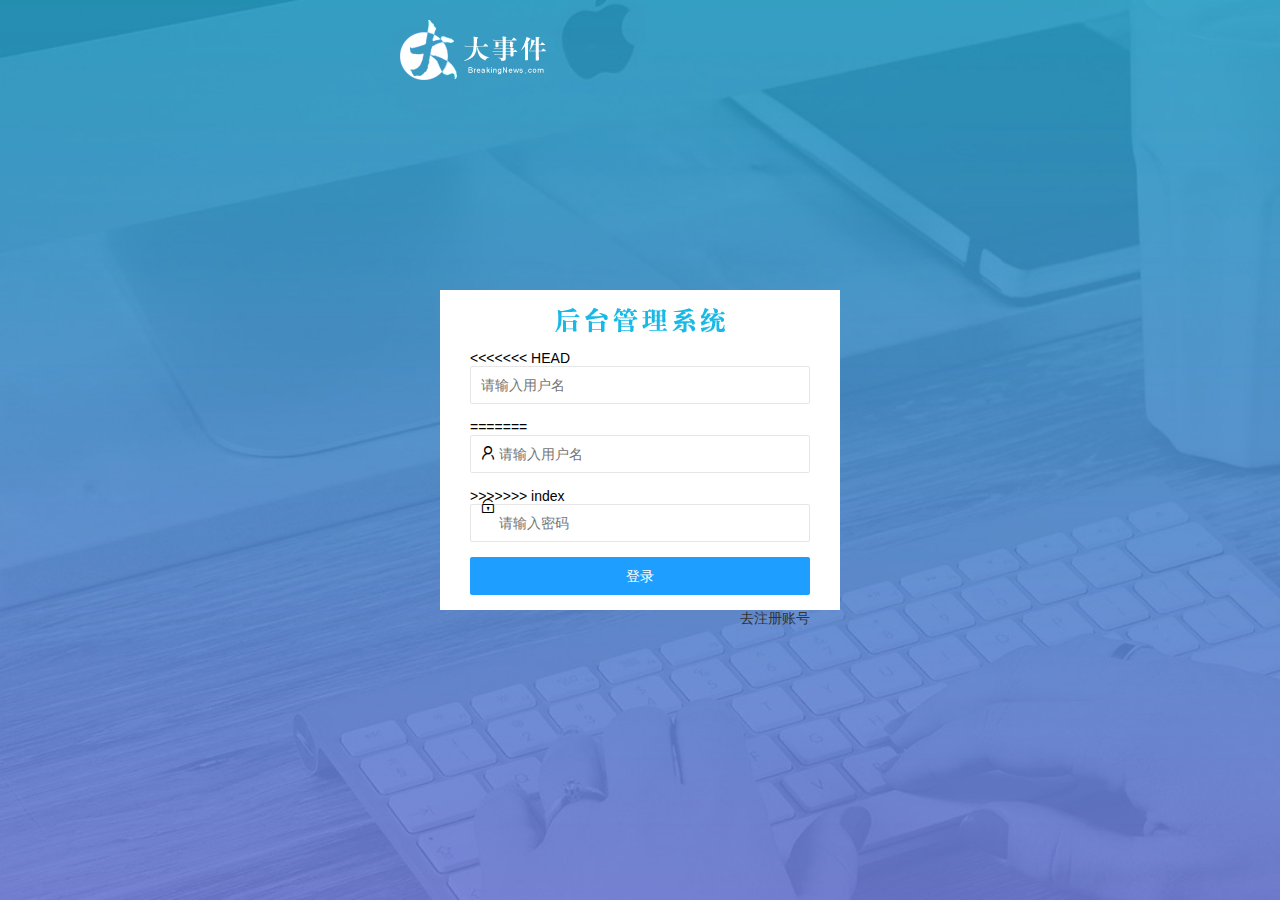
==== index.html @ 576f6af5 "完成代码合并" ====
<!DOCTYPE html>
<html>

<head>
  <meta charset="utf-8">
  <meta name="viewport" content="width=device-width, initial-scale=1, maximum-scale=1">
  <title>layout 后台大布局 - Layui</title>
  <link rel="stylesheet" href="/assets/lib/layui/css/layui.css">
  <link rel="stylesheet" href="/assets/css/index.css">
  <link rel="stylesheet" href="/assets/lib/nprogress/nprogress.css">

  <script src="/assets/lib/jquery.js"></script>
  <script src="/assets/lib/nprogress/nprogress.js"></script>
  <script src="/assets/js/commen.js"></script>
  <script src="/assets/js/index.js"></script>
</head>

<body class="layui-layout-body">
  <div class="layui-layout layui-layout-admin">
    <div class="layui-header">
      <div class="layui-logo"><img src="/assets/images/logo.png" alt="大事件"></div>
      <!-- 头部区域（可配合layui已有的水平导航） -->
      <ul class="layui-nav layui-layout-right">
        <li class="layui-nav-item">
          <a href="javascript:;">
            <span class="img-text">L</span>
            <img src="/assets/images/1.jpg" class="layui-nav-img">
            个人中心
          </a>
          <dl class="layui-nav-child">
            <dd><a href="">基本资料</a></dd>
            <dd><a href="">更换头像</a></dd>
            <dd><a href="">密码重置</a></dd>
          </dl>
        </li>
        <li class="layui-nav-item"><a href="javascript:;" id="exit"><i
              class="layui-icon layui-icon-logout icon-margin"></i>退出</a></li>
      </ul>
    </div>

    <div class="layui-side layui-bg-black">
      <div class="layui-side-scroll">
        <!-- 左侧导航区域（可配合layui已有的垂直导航） -->
        <<<<<<< HEAD <ul class="layui-nav layui-nav-tree" lay-filter="test">
          <li class="layui-nav-item layui-nav-itemed">
            <a class="" href="javascript:;">所有商品</a>
            <dl class="layui-nav-child">
              <dd><a href="javascript:;">列表一</a></dd>
              <dd><a href="javascript:;">列表二</a></dd>
              <dd><a href="javascript:;">列表三</a></dd>
              <dd><a href="">超链接</a></dd>
            </dl>
          </li>
          <li class="layui-nav-item">
            <a href="javascript:;">解决方案</a>
            <dl class="layui-nav-child">
              <dd><a href="javascript:;">列表一</a></dd>
              <dd><a href="javascript:;">列表二</a></dd>
              <dd><a href="">超链接</a></dd>
            </dl>
          </li>
          <li class="layui-nav-item"><a href="">云市场</a></li>
          <li class="layui-nav-item"><a href="">发布商品</a></li>
          =======
          <ul class="layui-nav layui-nav-tree" lay-filter="test" lay-shrink='all'>
            <li class="layui-nav-item layui-this"><a href="javascript:;"><i
                  class="layui-icon layui-icon-home  icon-margin"></i>首页</a></li>
            <li class="layui-nav-item">
              <a class="" href="javascript:;"><i class="layui-icon layui-icon-list icon-margin"></i>文章管理</a>
              <dl class="layui-nav-child">
                <dd><a href="javascript:;">文章类别</a></dd>
                <dd><a href="javascript:;">文章列表</a></dd>
                <dd><a href="javascript:;">发表文章</a></dd>
              </dl>
            </li>
            <li class="layui-nav-item">
              <a href="javascript:;"><i class="layui-icon layui-icon-username icon-margin"></i>个人中心</a>
              <dl class="layui-nav-child">
                <dd><a href="javascript:;">基本资料</a></dd>
                <dd><a href="javascript:;">更换头像</a></dd>
                <dd><a href="javascript:;">重置密码</a></dd>
              </dl>
            </li>
            >>>>>>> index
          </ul>
      </div>
    </div>

    <div class="layui-body">
      <!-- 内容主体区域 -->
      <<<<<<< HEAD <div style="padding: 15px;">内容主体区域
    </div>
    =======
    <iframe src="/home/dashboard.html" name="fm"></iframe>
    >>>>>>> index
  </div>

  <div class="layui-footer">
    <!-- 底部固定区域 -->
    <<<<<<< HEAD © layui.com - 底部固定区域 </div> </div>=======© www.itheima.com - 黑马程序员 </div> </div> <script
      src="/assets/lib/layui/layui.all.js">
      </script>
      <script>
        //JavaScript代码区域
        layui.use('element', function () {
          var element = layui.element;

        });
      </script>
      >>>>>>> index
</body>

</html>
---- assets/lib/layui/css/layui.css ----
/** layui-v2.5.6 MIT License By https://www.layui.com */
 .layui-inline,img{display:inline-block;vertical-align:middle}h1,h2,h3,h4,h5,h6{font-weight:400}.layui-edge,.layui-header,.layui-inline,.layui-main{position:relative}.layui-body,.layui-edge,.layui-elip{overflow:hidden}.layui-btn,.layui-edge,.layui-inline,img{vertical-align:middle}.layui-btn,.layui-disabled,.layui-icon,.layui-unselect{-moz-user-select:none;-webkit-user-select:none;-ms-user-select:none}.layui-elip,.layui-form-checkbox span,.layui-form-pane .layui-form-label{text-overflow:ellipsis;white-space:nowrap}.layui-breadcrumb,.layui-tree-btnGroup{visibility:hidden}blockquote,body,button,dd,div,dl,dt,form,h1,h2,h3,h4,h5,h6,input,li,ol,p,pre,td,textarea,th,ul{margin:0;padding:0;-webkit-tap-highlight-color:rgba(0,0,0,0)}a:active,a:hover{outline:0}img{border:none}li{list-style:none}table{border-collapse:collapse;border-spacing:0}h4,h5,h6{font-size:100%}button,input,optgroup,option,select,textarea{font-family:inherit;font-size:inherit;font-style:inherit;font-weight:inherit;outline:0}pre{white-space:pre-wrap;white-space:-moz-pre-wrap;white-space:-pre-wrap;white-space:-o-pre-wrap;word-wrap:break-word}body{line-height:24px;font:14px Helvetica Neue,Helvetica,PingFang SC,Tahoma,Arial,sans-serif}hr{height:1px;margin:10px 0;border:0;clear:both}a{color:#333;text-decoration:none}a:hover{color:#777}a cite{font-style:normal;*cursor:pointer}.layui-border-box,.layui-border-box *{box-sizing:border-box}.layui-box,.layui-box *{box-sizing:content-box}.layui-clear{clear:both;*zoom:1}.layui-clear:after{content:'\20';clear:both;*zoom:1;display:block;height:0}.layui-inline{*display:inline;*zoom:1}.layui-edge{display:inline-block;width:0;height:0;border-width:6px;border-style:dashed;border-color:transparent}.layui-edge-top{top:-4px;border-bottom-color:#999;border-bottom-style:solid}.layui-edge-right{border-left-color:#999;border-left-style:solid}.layui-edge-bottom{top:2px;border-top-color:#999;border-top-style:solid}.layui-edge-left{border-right-color:#999;border-right-style:solid}.layui-disabled,.layui-disabled:hover{color:#d2d2d2!important;cursor:not-allowed!important}.layui-circle{border-radius:100%}.layui-show{display:block!important}.layui-hide{display:none!important}@font-face{font-family:layui-icon;src:url(../font/iconfont.eot?v=256);src:url(../font/iconfont.eot?v=256#iefix) format('embedded-opentype'),url(../font/iconfont.woff2?v=256) format('woff2'),url(../font/iconfont.woff?v=256) format('woff'),url(../font/iconfont.ttf?v=256) format('truetype'),url(../font/iconfont.svg?v=256#layui-icon) format('svg')}.layui-icon{font-family:layui-icon!important;font-size:16px;font-style:normal;-webkit-font-smoothing:antialiased;-moz-osx-font-smoothing:grayscale}.layui-icon-reply-fill:before{content:"\e611"}.layui-icon-set-fill:before{content:"\e614"}.layui-icon-menu-fill:before{content:"\e60f"}.layui-icon-search:before{content:"\e615"}.layui-icon-share:before{content:"\e641"}.layui-icon-set-sm:before{content:"\e620"}.layui-icon-engine:before{content:"\e628"}.layui-icon-close:before{content:"\1006"}.layui-icon-close-fill:before{content:"\1007"}.layui-icon-chart-screen:before{content:"\e629"}.layui-icon-star:before{content:"\e600"}.layui-icon-circle-dot:before{content:"\e617"}.layui-icon-chat:before{content:"\e606"}.layui-icon-release:before{content:"\e609"}.layui-icon-list:before{content:"\e60a"}.layui-icon-chart:before{content:"\e62c"}.layui-icon-ok-circle:before{content:"\1005"}.layui-icon-layim-theme:before{content:"\e61b"}.layui-icon-table:before{content:"\e62d"}.layui-icon-right:before{content:"\e602"}.layui-icon-left:before{content:"\e603"}.layui-icon-cart-simple:before{content:"\e698"}.layui-icon-face-cry:before{content:"\e69c"}.layui-icon-face-smile:before{content:"\e6af"}.layui-icon-survey:before{content:"\e6b2"}.layui-icon-tree:before{content:"\e62e"}.layui-icon-ie:before{content:"\e7bb"}.layui-icon-upload-circle:before{content:"\e62f"}.layui-icon-add-circle:before{content:"\e61f"}.layui-icon-download-circle:before{content:"\e601"}.layui-icon-templeate-1:before{content:"\e630"}.layui-icon-util:before{content:"\e631"}.layui-icon-face-surprised:before{content:"\e664"}.layui-icon-edit:before{content:"\e642"}.layui-icon-speaker:before{content:"\e645"}.layui-icon-down:before{content:"\e61a"}.layui-icon-file:before{content:"\e621"}.layui-icon-layouts:before{content:"\e632"}.layui-icon-rate-half:before{content:"\e6c9"}.layui-icon-add-circle-fine:before{content:"\e608"}.layui-icon-prev-circle:before{content:"\e633"}.layui-icon-read:before{content:"\e705"}.layui-icon-404:before{content:"\e61c"}.layui-icon-carousel:before{content:"\e634"}.layui-icon-help:before{content:"\e607"}.layui-icon-code-circle:before{content:"\e635"}.layui-icon-windows:before{content:"\e67f"}.layui-icon-water:before{content:"\e636"}.layui-icon-username:before{content:"\e66f"}.layui-icon-find-fill:before{content:"\e670"}.layui-icon-about:before{content:"\e60b"}.layui-icon-location:before{content:"\e715"}.layui-icon-up:before{content:"\e619"}.layui-icon-pause:before{content:"\e651"}.layui-icon-date:before{content:"\e637"}.layui-icon-layim-uploadfile:before{content:"\e61d"}.layui-icon-delete:before{content:"\e640"}.layui-icon-play:before{content:"\e652"}.layui-icon-top:before{content:"\e604"}.layui-icon-firefox:before{content:"\e686"}.layui-icon-friends:before{content:"\e612"}.layui-icon-refresh-3:before{content:"\e9aa"}.layui-icon-ok:before{content:"\e605"}.layui-icon-layer:before{content:"\e638"}.layui-icon-face-smile-fine:before{content:"\e60c"}.layui-icon-dollar:before{content:"\e659"}.layui-icon-group:before{content:"\e613"}.layui-icon-layim-download:before{content:"\e61e"}.layui-icon-picture-fine:before{content:"\e60d"}.layui-icon-link:before{content:"\e64c"}.layui-icon-diamond:before{content:"\e735"}.layui-icon-log:before{content:"\e60e"}.layui-icon-key:before{content:"\e683"}.layui-icon-rate-solid:before{content:"\e67a"}.layui-icon-fonts-del:before{content:"\e64f"}.layui-icon-unlink:before{content:"\e64d"}.layui-icon-fonts-clear:before{content:"\e639"}.layui-icon-triangle-r:before{content:"\e623"}.layui-icon-circle:before{content:"\e63f"}.layui-icon-radio:before{content:"\e643"}.layui-icon-align-center:before{content:"\e647"}.layui-icon-align-right:before{content:"\e648"}.layui-icon-align-left:before{content:"\e649"}.layui-icon-loading-1:before{content:"\e63e"}.layui-icon-return:before{content:"\e65c"}.layui-icon-fonts-strong:before{content:"\e62b"}.layui-icon-upload:before{content:"\e67c"}.layui-icon-dialogue:before{content:"\e63a"}.layui-icon-video:before{content:"\e6ed"}.layui-icon-headset:before{content:"\e6fc"}.layui-icon-cellphone-fine:before{content:"\e63b"}.layui-icon-add-1:before{content:"\e654"}.layui-icon-face-smile-b:before{content:"\e650"}.layui-icon-fonts-html:before{content:"\e64b"}.layui-icon-screen-full:before{content:"\e622"}.layui-icon-form:before{content:"\e63c"}.layui-icon-cart:before{content:"\e657"}.layui-icon-camera-fill:before{content:"\e65d"}.layui-icon-tabs:before{content:"\e62a"}.layui-icon-heart-fill:before{content:"\e68f"}.layui-icon-fonts-code:before{content:"\e64e"}.layui-icon-ios:before{content:"\e680"}.layui-icon-at:before{content:"\e687"}.layui-icon-fire:before{content:"\e756"}.layui-icon-set:before{content:"\e716"}.layui-icon-fonts-u:before{content:"\e646"}.layui-icon-triangle-d:before{content:"\e625"}.layui-icon-tips:before{content:"\e702"}.layui-icon-picture:before{content:"\e64a"}.layui-icon-more-vertical:before{content:"\e671"}.layui-icon-bluetooth:before{content:"\e689"}.layui-icon-flag:before{content:"\e66c"}.layui-icon-loading:before{content:"\e63d"}.layui-icon-fonts-i:before{content:"\e644"}.layui-icon-refresh-1:before{content:"\e666"}.layui-icon-rmb:before{content:"\e65e"}.layui-icon-addition:before{content:"\e624"}.layui-icon-home:before{content:"\e68e"}.layui-icon-time:before{content:"\e68d"}.layui-icon-user:before{content:"\e770"}.layui-icon-notice:before{content:"\e667"}.layui-icon-chrome:before{content:"\e68a"}.layui-icon-edge:before{content:"\e68b"}.layui-icon-login-weibo:before{content:"\e675"}.layui-icon-voice:before{content:"\e688"}.layui-icon-upload-drag:before{content:"\e681"}.layui-icon-login-qq:before{content:"\e676"}.layui-icon-snowflake:before{content:"\e6b1"}.layui-icon-heart:before{content:"\e68c"}.layui-icon-logout:before{content:"\e682"}.layui-icon-file-b:before{content:"\e655"}.layui-icon-template:before{content:"\e663"}.layui-icon-transfer:before{content:"\e691"}.layui-icon-auz:before{content:"\e672"}.layui-icon-console:before{content:"\e665"}.layui-icon-app:before{content:"\e653"}.layui-icon-prev:before{content:"\e65a"}.layui-icon-website:before{content:"\e7ae"}.layui-icon-next:before{content:"\e65b"}.layui-icon-component:before{content:"\e857"}.layui-icon-android:before{content:"\e684"}.layui-icon-more:before{content:"\e65f"}.layui-icon-login-wechat:before{content:"\e677"}.layui-icon-shrink-right:before{content:"\e668"}.layui-icon-spread-left:before{content:"\e66b"}.layui-icon-camera:before{content:"\e660"}.layui-icon-note:before{content:"\e66e"}.layui-icon-refresh:before{content:"\e669"}.layui-icon-female:before{content:"\e661"}.layui-icon-male:before{content:"\e662"}.layui-icon-screen-restore:before{content:"\e758"}.layui-icon-password:before{content:"\e673"}.layui-icon-senior:before{content:"\e674"}.layui-icon-theme:before{content:"\e66a"}.layui-icon-tread:before{content:"\e6c5"}.layui-icon-praise:before{content:"\e6c6"}.layui-icon-star-fill:before{content:"\e658"}.layui-icon-rate:before{content:"\e67b"}.layui-icon-template-1:before{content:"\e656"}.layui-icon-vercode:before{content:"\e679"}.layui-icon-service:before{content:"\e626"}.layui-icon-cellphone:before{content:"\e678"}.layui-icon-print:before{content:"\e66d"}.layui-icon-cols:before{content:"\e610"}.layui-icon-wifi:before{content:"\e7e0"}.layui-icon-export:before{content:"\e67d"}.layui-icon-rss:before{content:"\e808"}.layui-icon-slider:before{content:"\e714"}.layui-icon-email:before{content:"\e618"}.layui-icon-subtraction:before{content:"\e67e"}.layui-icon-mike:before{content:"\e6dc"}.layui-icon-light:before{content:"\e748"}.layui-icon-gift:before{content:"\e627"}.layui-icon-mute:before{content:"\e685"}.layui-icon-reduce-circle:before{content:"\e616"}.layui-icon-music:before{content:"\e690"}.layui-main{width:1140px;margin:0 auto}.layui-header{z-index:1000;height:60px}.layui-header a:hover{transition:all .5s;-webkit-transition:all .5s}.layui-side{position:fixed;left:0;top:0;bottom:0;z-index:999;width:200px;overflow-x:hidden}.layui-side-scroll{position:relative;width:220px;height:100%;overflow-x:hidden}.layui-body{position:absolute;left:200px;right:0;top:0;bottom:0;z-index:998;width:auto;overflow-y:auto;box-sizing:border-box}.layui-layout-body{overflow:hidden}.layui-layout-admin .layui-header{background-color:#23262E}.layui-layout-admin .layui-side{top:60px;width:200px;overflow-x:hidden}.layui-layout-admin .layui-body{position:fixed;top:60px;bottom:44px}.layui-layout-admin .layui-main{width:auto;margin:0 15px}.layui-layout-admin .layui-footer{position:fixed;left:200px;right:0;bottom:0;height:44px;line-height:44px;padding:0 15px;background-color:#eee}.layui-layout-admin .layui-logo{position:absolute;left:0;top:0;width:200px;height:100%;line-height:60px;text-align:center;color:#009688;font-size:16px}.layui-layout-admin .layui-header .layui-nav{background:0 0}.layui-layout-left{position:absolute!important;left:200px;top:0}.layui-layout-right{position:absolute!important;right:0;top:0}.layui-container{position:relative;margin:0 auto;padding:0 15px;box-sizing:border-box}.layui-fluid{position:relative;margin:0 auto;padding:0 15px}.layui-row:after,.layui-row:before{content:'';display:block;clear:both}.layui-col-lg1,.layui-col-lg10,.layui-col-lg11,.layui-col-lg12,.layui-col-lg2,.layui-col-lg3,.layui-col-lg4,.layui-col-lg5,.layui-col-lg6,.layui-col-lg7,.layui-col-lg8,.layui-col-lg9,.layui-col-md1,.layui-col-md10,.layui-col-md11,.layui-col-md12,.layui-col-md2,.layui-col-md3,.layui-col-md4,.layui-col-md5,.layui-col-md6,.layui-col-md7,.layui-col-md8,.layui-col-md9,.layui-col-sm1,.layui-col-sm10,.layui-col-sm11,.layui-col-sm12,.layui-col-sm2,.layui-col-sm3,.layui-col-sm4,.layui-col-sm5,.layui-col-sm6,.layui-col-sm7,.layui-col-sm8,.layui-col-sm9,.layui-col-xs1,.layui-col-xs10,.layui-col-xs11,.layui-col-xs12,.layui-col-xs2,.layui-col-xs3,.layui-col-xs4,.layui-col-xs5,.layui-col-xs6,.layui-col-xs7,.layui-col-xs8,.layui-col-xs9{position:relative;display:block;box-sizing:border-box}.layui-col-xs1,.layui-col-xs10,.layui-col-xs11,.layui-col-xs12,.layui-col-xs2,.layui-col-xs3,.layui-col-xs4,.layui-col-xs5,.layui-col-xs6,.layui-col-xs7,.layui-col-xs8,.layui-col-xs9{float:left}.layui-col-xs1{width:8.33333333%}.layui-col-xs2{width:16.66666667%}.layui-col-xs3{width:25%}.layui-col-xs4{width:33.33333333%}.layui-col-xs5{width:41.66666667%}.layui-col-xs6{width:50%}.layui-col-xs7{width:58.33333333%}.layui-col-xs8{width:66.66666667%}.layui-col-xs9{width:75%}.layui-col-xs10{width:83.33333333%}.layui-col-xs11{width:91.66666667%}.layui-col-xs12{width:100%}.layui-col-xs-offset1{margin-left:8.33333333%}.layui-col-xs-offset2{margin-left:16.66666667%}.layui-col-xs-offset3{margin-left:25%}.layui-col-xs-offset4{margin-left:33.33333333%}.layui-col-xs-offset5{margin-left:41.66666667%}.layui-col-xs-offset6{margin-left:50%}.layui-col-xs-offset7{margin-left:58.33333333%}.layui-col-xs-offset8{margin-left:66.66666667%}.layui-col-xs-offset9{margin-left:75%}.layui-col-xs-offset10{margin-left:83.33333333%}.layui-col-xs-offset11{margin-left:91.66666667%}.layui-col-xs-offset12{margin-left:100%}@media screen and (max-width:768px){.layui-hide-xs{display:none!important}.layui-show-xs-block{display:block!important}.layui-show-xs-inline{display:inline!important}.layui-show-xs-inline-block{display:inline-block!important}}@media screen and (min-width:768px){.layui-container{width:750px}.layui-hide-sm{display:none!important}.layui-show-sm-block{display:block!important}.layui-show-sm-inline{display:inline!important}.layui-show-sm-inline-block{display:inline-block!important}.layui-col-sm1,.layui-col-sm10,.layui-col-sm11,.layui-col-sm12,.layui-col-sm2,.layui-col-sm3,.layui-col-sm4,.layui-col-sm5,.layui-col-sm6,.layui-col-sm7,.layui-col-sm8,.layui-col-sm9{float:left}.layui-col-sm1{width:8.33333333%}.layui-col-sm2{width:16.66666667%}.layui-col-sm3{width:25%}.layui-col-sm4{width:33.33333333%}.layui-col-sm5{width:41.66666667%}.layui-col-sm6{width:50%}.layui-col-sm7{width:58.33333333%}.layui-col-sm8{width:66.66666667%}.layui-col-sm9{width:75%}.layui-col-sm10{width:83.33333333%}.layui-col-sm11{width:91.66666667%}.layui-col-sm12{width:100%}.layui-col-sm-offset1{margin-left:8.33333333%}.layui-col-sm-offset2{margin-left:16.66666667%}.layui-col-sm-offset3{margin-left:25%}.layui-col-sm-offset4{margin-left:33.33333333%}.layui-col-sm-offset5{margin-left:41.66666667%}.layui-col-sm-offset6{margin-left:50%}.layui-col-sm-offset7{margin-left:58.33333333%}.layui-col-sm-offset8{margin-left:66.66666667%}.layui-col-sm-offset9{margin-left:75%}.layui-col-sm-offset10{margin-left:83.33333333%}.layui-col-sm-offset11{margin-left:91.66666667%}.layui-col-sm-offset12{margin-left:100%}}@media screen and (min-width:992px){.layui-container{width:970px}.layui-hide-md{display:none!important}.layui-show-md-block{display:block!important}.layui-show-md-inline{display:inline!important}.layui-show-md-inline-block{display:inline-block!important}.layui-col-md1,.layui-col-md10,.layui-col-md11,.layui-col-md12,.layui-col-md2,.layui-col-md3,.layui-col-md4,.layui-col-md5,.layui-col-md6,.layui-col-md7,.layui-col-md8,.layui-col-md9{float:left}.layui-col-md1{width:8.33333333%}.layui-col-md2{width:16.66666667%}.layui-col-md3{width:25%}.layui-col-md4{width:33.33333333%}.layui-col-md5{width:41.66666667%}.layui-col-md6{width:50%}.layui-col-md7{width:58.33333333%}.layui-col-md8{width:66.66666667%}.layui-col-md9{width:75%}.layui-col-md10{width:83.33333333%}.layui-col-md11{width:91.66666667%}.layui-col-md12{width:100%}.layui-col-md-offset1{margin-left:8.33333333%}.layui-col-md-offset2{margin-left:16.66666667%}.layui-col-md-offset3{margin-left:25%}.layui-col-md-offset4{margin-left:33.33333333%}.layui-col-md-offset5{margin-left:41.66666667%}.layui-col-md-offset6{margin-left:50%}.layui-col-md-offset7{margin-left:58.33333333%}.layui-col-md-offset8{margin-left:66.66666667%}.layui-col-md-offset9{margin-left:75%}.layui-col-md-offset10{margin-left:83.33333333%}.layui-col-md-offset11{margin-left:91.66666667%}.layui-col-md-offset12{margin-left:100%}}@media screen and (min-width:1200px){.layui-container{width:1170px}.layui-hide-lg{display:none!important}.layui-show-lg-block{display:block!important}.layui-show-lg-inline{display:inline!important}.layui-show-lg-inline-block{display:inline-block!important}.layui-col-lg1,.layui-col-lg10,.layui-col-lg11,.layui-col-lg12,.layui-col-lg2,.layui-col-lg3,.layui-col-lg4,.layui-col-lg5,.layui-col-lg6,.layui-col-lg7,.layui-col-lg8,.layui-col-lg9{float:left}.layui-col-lg1{width:8.33333333%}.layui-col-lg2{width:16.66666667%}.layui-col-lg3{width:25%}.layui-col-lg4{width:33.33333333%}.layui-col-lg5{width:41.66666667%}.layui-col-lg6{width:50%}.layui-col-lg7{width:58.33333333%}.layui-col-lg8{width:66.66666667%}.layui-col-lg9{width:75%}.layui-col-lg10{width:83.33333333%}.layui-col-lg11{width:91.66666667%}.layui-col-lg12{width:100%}.layui-col-lg-offset1{margin-left:8.33333333%}.layui-col-lg-offset2{margin-left:16.66666667%}.layui-col-lg-offset3{margin-left:25%}.layui-col-lg-offset4{margin-left:33.33333333%}.layui-col-lg-offset5{margin-left:41.66666667%}.layui-col-lg-offset6{margin-left:50%}.layui-col-lg-offset7{margin-left:58.33333333%}.layui-col-lg-offset8{margin-left:66.66666667%}.layui-col-lg-offset9{margin-left:75%}.layui-col-lg-offset10{margin-left:83.33333333%}.layui-col-lg-offset11{margin-left:91.66666667%}.layui-col-lg-offset12{margin-left:100%}}.layui-col-space1{margin:-.5px}.layui-col-space1>*{padding:.5px}.layui-col-space2{margin:-1px}.layui-col-space2>*{padding:1px}.layui-col-space4{margin:-2px}.layui-col-space4>*{padding:2px}.layui-col-space5{margin:-2.5px}.layui-col-space5>*{padding:2.5px}.layui-col-space6{margin:-3px}.layui-col-space6>*{padding:3px}.layui-col-space8{margin:-4px}.layui-col-space8>*{padding:4px}.layui-col-space10{margin:-5px}.layui-col-space10>*{padding:5px}.layui-col-space12{margin:-6px}.layui-col-space12>*{padding:6px}.layui-col-space14{margin:-7px}.layui-col-space14>*{padding:7px}.layui-col-space15{margin:-7.5px}.layui-col-space15>*{padding:7.5px}.layui-col-space16{margin:-8px}.layui-col-space16>*{padding:8px}.layui-col-space18{margin:-9px}.layui-col-space18>*{padding:9px}.layui-col-space20{margin:-10px}.layui-col-space20>*{padding:10px}.layui-col-space22{margin:-11px}.layui-col-space22>*{padding:11px}.layui-col-space24{margin:-12px}.layui-col-space24>*{padding:12px}.layui-col-space25{margin:-12.5px}.layui-col-space25>*{padding:12.5px}.layui-col-space26{margin:-13px}.layui-col-space26>*{padding:13px}.layui-col-space28{margin:-14px}.layui-col-space28>*{padding:14px}.layui-col-space30{margin:-15px}.layui-col-space30>*{padding:15px}.layui-btn,.layui-input,.layui-select,.layui-textarea,.layui-upload-button{outline:0;-webkit-appearance:none;transition:all .3s;-webkit-transition:all .3s;box-sizing:border-box}.layui-elem-quote{margin-bottom:10px;padding:15px;line-height:22px;border-left:5px solid #009688;border-radius:0 2px 2px 0;background-color:#f2f2f2}.layui-quote-nm{border-style:solid;border-width:1px 1px 1px 5px;background:0 0}.layui-elem-field{margin-bottom:10px;padding:0;border-width:1px;border-style:solid}.layui-elem-field legend{margin-left:20px;padding:0 10px;font-size:20px;font-weight:300}.layui-field-title{margin:10px 0 20px;border-width:1px 0 0}.layui-field-box{padding:10px 15px}.layui-field-title .layui-field-box{padding:10px 0}.layui-progress{position:relative;height:6px;border-radius:20px;background-color:#e2e2e2}.layui-progress-bar{position:absolute;left:0;top:0;width:0;max-width:100%;height:6px;border-radius:20px;text-align:right;background-color:#5FB878;transition:all .3s;-webkit-transition:all .3s}.layui-progress-big,.layui-progress-big .layui-progress-bar{height:18px;line-height:18px}.layui-progress-text{position:relative;top:-20px;line-height:18px;font-size:12px;color:#666}.layui-progress-big .layui-progress-text{position:static;padding:0 10px;color:#fff}.layui-collapse{border-width:1px;border-style:solid;border-radius:2px}.layui-colla-content,.layui-colla-item{border-top-width:1px;border-top-style:solid}.layui-colla-item:first-child{border-top:none}.layui-colla-title{position:relative;height:42px;line-height:42px;padding:0 15px 0 35px;color:#333;background-color:#f2f2f2;cursor:pointer;font-size:14px;overflow:hidden}.layui-colla-content{display:none;padding:10px 15px;line-height:22px;color:#666}.layui-colla-icon{position:absolute;left:15px;top:0;font-size:14px}.layui-card{margin-bottom:15px;border-radius:2px;background-color:#fff;box-shadow:0 1px 2px 0 rgba(0,0,0,.05)}.layui-card:last-child{margin-bottom:0}.layui-card-header{position:relative;height:42px;line-height:42px;padding:0 15px;border-bottom:1px solid #f6f6f6;color:#333;border-radius:2px 2px 0 0;font-size:14px}.layui-bg-black,.layui-bg-blue,.layui-bg-cyan,.layui-bg-green,.layui-bg-orange,.layui-bg-red{color:#fff!important}.layui-card-body{position:relative;padding:10px 15px;line-height:24px}.layui-card-body[pad15]{padding:15px}.layui-card-body[pad20]{padding:20px}.layui-card-body .layui-table{margin:5px 0}.layui-card .layui-tab{margin:0}.layui-panel-window{position:relative;padding:15px;border-radius:0;border-top:5px solid #E6E6E6;background-color:#fff}.layui-auxiliar-moving{position:fixed;left:0;right:0;top:0;bottom:0;width:100%;height:100%;background:0 0;z-index:9999999999}.layui-form-label,.layui-form-mid,.layui-form-select,.layui-input-block,.layui-input-inline,.layui-textarea{position:relative}.layui-bg-red{background-color:#FF5722!important}.layui-bg-orange{background-color:#FFB800!important}.layui-bg-green{background-color:#009688!important}.layui-bg-cyan{background-color:#2F4056!important}.layui-bg-blue{background-color:#1E9FFF!important}.layui-bg-black{background-color:#393D49!important}.layui-bg-gray{background-color:#eee!important;color:#666!important}.layui-badge-rim,.layui-colla-content,.layui-colla-item,.layui-collapse,.layui-elem-field,.layui-form-pane .layui-form-item[pane],.layui-form-pane .layui-form-label,.layui-input,.layui-layedit,.layui-layedit-tool,.layui-quote-nm,.layui-select,.layui-tab-bar,.layui-tab-card,.layui-tab-title,.layui-tab-title .layui-this:after,.layui-textarea{border-color:#e6e6e6}.layui-timeline-item:before,hr{background-color:#e6e6e6}.layui-text{line-height:22px;font-size:14px;color:#666}.layui-text h1,.layui-text h2,.layui-text h3{font-weight:500;color:#333}.layui-text h1{font-size:30px}.layui-text h2{font-size:24px}.layui-text h3{font-size:18px}.layui-text a:not(.layui-btn){color:#01AAED}.layui-text a:not(.layui-btn):hover{text-decoration:underline}.layui-text ul{padding:5px 0 5px 15px}.layui-text ul li{margin-top:5px;list-style-type:disc}.layui-text em,.layui-word-aux{color:#999!important;padding:0 5px!important}.layui-btn{display:inline-block;height:38px;line-height:38px;padding:0 18px;background-color:#009688;color:#fff;white-space:nowrap;text-align:center;font-size:14px;border:none;border-radius:2px;cursor:pointer}.layui-btn:hover{opacity:.8;filter:alpha(opacity=80);color:#fff}.layui-btn:active{opacity:1;filter:alpha(opacity=100)}.layui-btn+.layui-btn{margin-left:10px}.layui-btn-container{font-size:0}.layui-btn-container .layui-btn{margin-right:10px;margin-bottom:10px}.layui-btn-container .layui-btn+.layui-btn{margin-left:0}.layui-table .layui-btn-container .layui-btn{margin-bottom:9px}.layui-btn-radius{border-radius:100px}.layui-btn .layui-icon{margin-right:3px;font-size:18px;vertical-align:bottom;vertical-align:middle\9}.layui-btn-primary{border:1px solid #C9C9C9;background-color:#fff;color:#555}.layui-btn-primary:hover{border-color:#009688;color:#333}.layui-btn-normal{background-color:#1E9FFF}.layui-btn-warm{background-color:#FFB800}.layui-btn-danger{background-color:#FF5722}.layui-btn-checked{background-color:#5FB878}.layui-btn-disabled,.layui-btn-disabled:active,.layui-btn-disabled:hover{border:1px solid #e6e6e6;background-color:#FBFBFB;color:#C9C9C9;cursor:not-allowed;opacity:1}.layui-btn-lg{height:44px;line-height:44px;padding:0 25px;font-size:16px}.layui-btn-sm{height:30px;line-height:30px;padding:0 10px;font-size:12px}.layui-btn-sm i{font-size:16px!important}.layui-btn-xs{height:22px;line-height:22px;padding:0 5px;font-size:12px}.layui-btn-xs i{font-size:14px!important}.layui-btn-group{display:inline-block;vertical-align:middle;font-size:0}.layui-btn-group .layui-btn{margin-left:0!important;margin-right:0!important;border-left:1px solid rgba(255,255,255,.5);border-radius:0}.layui-btn-group .layui-btn-primary{border-left:none}.layui-btn-group .layui-btn-primary:hover{border-color:#C9C9C9;color:#009688}.layui-btn-group .layui-btn:first-child{border-left:none;border-radius:2px 0 0 2px}.layui-btn-group .layui-btn-primary:first-child{border-left:1px solid #c9c9c9}.layui-btn-group .layui-btn:last-child{border-radius:0 2px 2px 0}.layui-btn-group .layui-btn+.layui-btn{margin-left:0}.layui-btn-group+.layui-btn-group{margin-left:10px}.layui-btn-fluid{width:100%}.layui-input,.layui-select,.layui-textarea{height:38px;line-height:1.3;line-height:38px\9;border-width:1px;border-style:solid;background-color:#fff;border-radius:2px}.layui-input::-webkit-input-placeholder,.layui-select::-webkit-input-placeholder,.layui-textarea::-webkit-input-placeholder{line-height:1.3}.layui-input,.layui-textarea{display:block;width:100%;padding-left:10px}.layui-input:hover,.layui-textarea:hover{border-color:#D2D2D2!important}.layui-input:focus,.layui-textarea:focus{border-color:#C9C9C9!important}.layui-textarea{min-height:100px;height:auto;line-height:20px;padding:6px 10px;resize:vertical}.layui-select{padding:0 10px}.layui-form input[type=checkbox],.layui-form input[type=radio],.layui-form select{display:none}.layui-form [lay-ignore]{display:initial}.layui-form-item{margin-bottom:15px;clear:both;*zoom:1}.layui-form-item:after{content:'\20';clear:both;*zoom:1;display:block;height:0}.layui-form-label{float:left;display:block;padding:9px 15px;width:80px;font-weight:400;line-height:20px;text-align:right}.layui-form-label-col{display:block;float:none;padding:9px 0;line-height:20px;text-align:left}.layui-form-item .layui-inline{margin-bottom:5px;margin-right:10px}.layui-input-block{margin-left:110px;min-height:36px}.layui-input-inline{display:inline-block;vertical-align:middle}.layui-form-item .layui-input-inline{float:left;width:190px;margin-right:10px}.layui-form-text .layui-input-inline{width:auto}.layui-form-mid{float:left;display:block;padding:9px 0!important;line-height:20px;margin-right:10px}.layui-form-danger+.layui-form-select .layui-input,.layui-form-danger:focus{border-color:#FF5722!important}.layui-form-select .layui-input{padding-right:30px;cursor:pointer}.layui-form-select .layui-edge{position:absolute;right:10px;top:50%;margin-top:-3px;cursor:pointer;border-width:6px;border-top-color:#c2c2c2;border-top-style:solid;transition:all .3s;-webkit-transition:all .3s}.layui-form-select dl{display:none;position:absolute;left:0;top:42px;padding:5px 0;z-index:899;min-width:100%;border:1px solid #d2d2d2;max-height:300px;overflow-y:auto;background-color:#fff;border-radius:2px;box-shadow:0 2px 4px rgba(0,0,0,.12);box-sizing:border-box}.layui-form-select dl dd,.layui-form-select dl dt{padding:0 10px;line-height:36px;white-space:nowrap;overflow:hidden;text-overflow:ellipsis}.layui-form-select dl dt{font-size:12px;color:#999}.layui-form-select dl dd{cursor:pointer}.layui-form-select dl dd:hover{background-color:#f2f2f2;-webkit-transition:.5s all;transition:.5s all}.layui-form-select .layui-select-group dd{padding-left:20px}.layui-form-select dl dd.layui-select-tips{padding-left:10px!important;color:#999}.layui-form-select dl dd.layui-this{background-color:#5FB878;color:#fff}.layui-form-checkbox,.layui-form-select dl dd.layui-disabled{background-color:#fff}.layui-form-selected dl{display:block}.layui-form-checkbox,.layui-form-checkbox *,.layui-form-switch{display:inline-block;vertical-align:middle}.layui-form-selected .layui-edge{margin-top:-9px;-webkit-transform:rotate(180deg);transform:rotate(180deg);margin-top:-3px\9}:root .layui-form-selected .layui-edge{margin-top:-9px\0/IE9}.layui-form-selectup dl{top:auto;bottom:42px}.layui-select-none{margin:5px 0;text-align:center;color:#999}.layui-select-disabled .layui-disabled{border-color:#eee!important}.layui-select-disabled .layui-edge{border-top-color:#d2d2d2}.layui-form-checkbox{position:relative;height:30px;line-height:30px;margin-right:10px;padding-right:30px;cursor:pointer;font-size:0;-webkit-transition:.1s linear;transition:.1s linear;box-sizing:border-box}.layui-form-checkbox span{padding:0 10px;height:100%;font-size:14px;border-radius:2px 0 0 2px;background-color:#d2d2d2;color:#fff;overflow:hidden}.layui-form-checkbox:hover span{background-color:#c2c2c2}.layui-form-checkbox i{position:absolute;right:0;top:0;width:30px;height:28px;border:1px solid #d2d2d2;border-left:none;border-radius:0 2px 2px 0;color:#fff;font-size:20px;text-align:center}.layui-form-checkbox:hover i{border-color:#c2c2c2;color:#c2c2c2}.layui-form-checked,.layui-form-checked:hover{border-color:#5FB878}.layui-form-checked span,.layui-form-checked:hover span{background-color:#5FB878}.layui-form-checked i,.layui-form-checked:hover i{color:#5FB878}.layui-form-item .layui-form-checkbox{margin-top:4px}.layui-form-checkbox[lay-skin=primary]{height:auto!important;line-height:normal!important;min-width:18px;min-height:18px;border:none!important;margin-right:0;padding-left:28px;padding-right:0;background:0 0}.layui-form-checkbox[lay-skin=primary] span{padding-left:0;padding-right:15px;line-height:18px;background:0 0;color:#666}.layui-form-checkbox[lay-skin=primary] i{right:auto;left:0;width:16px;height:16px;line-height:16px;border:1px solid #d2d2d2;font-size:12px;border-radius:2px;background-color:#fff;-webkit-transition:.1s linear;transition:.1s linear}.layui-form-checkbox[lay-skin=primary]:hover i{border-color:#5FB878;color:#fff}.layui-form-checked[lay-skin=primary] i{border-color:#5FB878!important;background-color:#5FB878;color:#fff}.layui-checkbox-disbaled[lay-skin=primary] span{background:0 0!important;color:#c2c2c2}.layui-checkbox-disbaled[lay-skin=primary]:hover i{border-color:#d2d2d2}.layui-form-item .layui-form-checkbox[lay-skin=primary]{margin-top:10px}.layui-form-switch{position:relative;height:22px;line-height:22px;min-width:35px;padding:0 5px;margin-top:8px;border:1px solid #d2d2d2;border-radius:20px;cursor:pointer;background-color:#fff;-webkit-transition:.1s linear;transition:.1s linear}.layui-form-switch i{position:absolute;left:5px;top:3px;width:16px;height:16px;border-radius:20px;background-color:#d2d2d2;-webkit-transition:.1s linear;transition:.1s linear}.layui-form-switch em{position:relative;top:0;width:25px;margin-left:21px;padding:0!important;text-align:center!important;color:#999!important;font-style:normal!important;font-size:12px}.layui-form-onswitch{border-color:#5FB878;background-color:#5FB878}.layui-checkbox-disbaled,.layui-checkbox-disbaled i{border-color:#e2e2e2!important}.layui-form-onswitch i{left:100%;margin-left:-21px;background-color:#fff}.layui-form-onswitch em{margin-left:5px;margin-right:21px;color:#fff!important}.layui-checkbox-disbaled span{background-color:#e2e2e2!important}.layui-checkbox-disbaled:hover i{color:#fff!important}[lay-radio]{display:none}.layui-form-radio,.layui-form-radio *{display:inline-block;vertical-align:middle}.layui-form-radio{line-height:28px;margin:6px 10px 0 0;padding-right:10px;cursor:pointer;font-size:0}.layui-form-radio *{font-size:14px}.layui-form-radio>i{margin-right:8px;font-size:22px;color:#c2c2c2}.layui-form-radio>i:hover,.layui-form-radioed>i{color:#5FB878}.layui-radio-disbaled>i{color:#e2e2e2!important}.layui-form-pane .layui-form-label{width:110px;padding:8px 15px;height:38px;line-height:20px;border-width:1px;border-style:solid;border-radius:2px 0 0 2px;text-align:center;background-color:#FBFBFB;overflow:hidden;box-sizing:border-box}.layui-form-pane .layui-input-inline{margin-left:-1px}.layui-form-pane .layui-input-block{margin-left:110px;left:-1px}.layui-form-pane .layui-input{border-radius:0 2px 2px 0}.layui-form-pane .layui-form-text .layui-form-label{float:none;width:100%;border-radius:2px;box-sizing:border-box;text-align:left}.layui-form-pane .layui-form-text .layui-input-inline{display:block;margin:0;top:-1px;clear:both}.layui-form-pane .layui-form-text .layui-input-block{margin:0;left:0;top:-1px}.layui-form-pane .layui-form-text .layui-textarea{min-height:100px;border-radius:0 0 2px 2px}.layui-form-pane .layui-form-checkbox{margin:4px 0 4px 10px}.layui-form-pane .layui-form-radio,.layui-form-pane .layui-form-switch{margin-top:6px;margin-left:10px}.layui-form-pane .layui-form-item[pane]{position:relative;border-width:1px;border-style:solid}.layui-form-pane .layui-form-item[pane] .layui-form-label{position:absolute;left:0;top:0;height:100%;border-width:0 1px 0 0}.layui-form-pane .layui-form-item[pane] .layui-input-inline{margin-left:110px}@media screen and (max-width:450px){.layui-form-item .layui-form-label{text-overflow:ellipsis;overflow:hidden;white-space:nowrap}.layui-form-item .layui-inline{display:block;margin-right:0;margin-bottom:20px;clear:both}.layui-form-item .layui-inline:after{content:'\20';clear:both;display:block;height:0}.layui-form-item .layui-input-inline{display:block;float:none;left:-3px;width:auto;margin:0 0 10px 112px}.layui-form-item .layui-input-inline+.layui-form-mid{margin-left:110px;top:-5px;padding:0}.layui-form-item .layui-form-checkbox{margin-right:5px;margin-bottom:5px}}.layui-layedit{border-width:1px;border-style:solid;border-radius:2px}.layui-layedit-tool{padding:3px 5px;border-bottom-width:1px;border-bottom-style:solid;font-size:0}.layedit-tool-fixed{position:fixed;top:0;border-top:1px solid #e2e2e2}.layui-layedit-tool .layedit-tool-mid,.layui-layedit-tool .layui-icon{display:inline-block;vertical-align:middle;text-align:center;font-size:14px}.layui-layedit-tool .layui-icon{position:relative;width:32px;height:30px;line-height:30px;margin:3px 5px;color:#777;cursor:pointer;border-radius:2px}.layui-layedit-tool .layui-icon:hover{color:#393D49}.layui-layedit-tool .layui-icon:active{color:#000}.layui-layedit-tool .layedit-tool-active{background-color:#e2e2e2;color:#000}.layui-layedit-tool .layui-disabled,.layui-layedit-tool .layui-disabled:hover{color:#d2d2d2;cursor:not-allowed}.layui-layedit-tool .layedit-tool-mid{width:1px;height:18px;margin:0 10px;background-color:#d2d2d2}.layedit-tool-html{width:50px!important;font-size:30px!important}.layedit-tool-b,.layedit-tool-code,.layedit-tool-help{font-size:16px!important}.layedit-tool-d,.layedit-tool-face,.layedit-tool-image,.layedit-tool-unlink{font-size:18px!important}.layedit-tool-image input{position:absolute;font-size:0;left:0;top:0;width:100%;height:100%;opacity:.01;filter:Alpha(opacity=1);cursor:pointer}.layui-layedit-iframe iframe{display:block;width:100%}#LAY_layedit_code{overflow:hidden}.layui-laypage{display:inline-block;*display:inline;*zoom:1;vertical-align:middle;margin:10px 0;font-size:0}.layui-laypage>a:first-child,.layui-laypage>a:first-child em{border-radius:2px 0 0 2px}.layui-laypage>a:last-child,.layui-laypage>a:last-child em{border-radius:0 2px 2px 0}.layui-laypage>:first-child{margin-left:0!important}.layui-laypage>:last-child{margin-right:0!important}.layui-laypage a,.layui-laypage button,.layui-laypage input,.layui-laypage select,.layui-laypage span{border:1px solid #e2e2e2}.layui-laypage a,.layui-laypage span{display:inline-block;*display:inline;*zoom:1;vertical-align:middle;padding:0 15px;height:28px;line-height:28px;margin:0 -1px 5px 0;background-color:#fff;color:#333;font-size:12px}.layui-flow-more a *,.layui-laypage input,.layui-table-view select[lay-ignore]{display:inline-block}.layui-laypage a:hover{color:#009688}.layui-laypage em{font-style:normal}.layui-laypage .layui-laypage-spr{color:#999;font-weight:700}.layui-laypage a{text-decoration:none}.layui-laypage .layui-laypage-curr{position:relative}.layui-laypage .layui-laypage-curr em{position:relative;color:#fff}.layui-laypage .layui-laypage-curr .layui-laypage-em{position:absolute;left:-1px;top:-1px;padding:1px;width:100%;height:100%;background-color:#009688}.layui-laypage-em{border-radius:2px}.layui-laypage-next em,.layui-laypage-prev em{font-family:Sim sun;font-size:16px}.layui-laypage .layui-laypage-count,.layui-laypage .layui-laypage-limits,.layui-laypage .layui-laypage-refresh,.layui-laypage .layui-laypage-skip{margin-left:10px;margin-right:10px;padding:0;border:none}.layui-laypage .layui-laypage-limits,.layui-laypage .layui-laypage-refresh{vertical-align:top}.layui-laypage .layui-laypage-refresh i{font-size:18px;cursor:pointer}.layui-laypage select{height:22px;padding:3px;border-radius:2px;cursor:pointer}.layui-laypage .layui-laypage-skip{height:30px;line-height:30px;color:#999}.layui-laypage button,.layui-laypage input{height:30px;line-height:30px;border-radius:2px;vertical-align:top;background-color:#fff;box-sizing:border-box}.layui-laypage input{width:40px;margin:0 10px;padding:0 3px;text-align:center}.layui-laypage input:focus,.layui-laypage select:focus{border-color:#009688!important}.layui-laypage button{margin-left:10px;padding:0 10px;cursor:pointer}.layui-table,.layui-table-view{margin:10px 0}.layui-flow-more{margin:10px 0;text-align:center;color:#999;font-size:14px}.layui-flow-more a{height:32px;line-height:32px}.layui-flow-more a *{vertical-align:top}.layui-flow-more a cite{padding:0 20px;border-radius:3px;background-color:#eee;color:#333;font-style:normal}.layui-flow-more a cite:hover{opacity:.8}.layui-flow-more a i{font-size:30px;color:#737383}.layui-table{width:100%;background-color:#fff;color:#666}.layui-table tr{transition:all .3s;-webkit-transition:all .3s}.layui-table th{text-align:left;font-weight:400}.layui-table tbody tr:hover,.layui-table thead tr,.layui-table-click,.layui-table-header,.layui-table-hover,.layui-table-mend,.layui-table-patch,.layui-table-tool,.layui-table-total,.layui-table-total tr,.layui-table[lay-even] tr:nth-child(even){background-color:#f2f2f2}.layui-table td,.layui-table th,.layui-table-col-set,.layui-table-fixed-r,.layui-table-grid-down,.layui-table-header,.layui-table-page,.layui-table-tips-main,.layui-table-tool,.layui-table-total,.layui-table-view,.layui-table[lay-skin=line],.layui-table[lay-skin=row]{border-width:1px;border-style:solid;border-color:#e6e6e6}.layui-table td,.layui-table th{position:relative;padding:9px 15px;min-height:20px;line-height:20px;font-size:14px}.layui-table[lay-skin=line] td,.layui-table[lay-skin=line] th{border-width:0 0 1px}.layui-table[lay-skin=row] td,.layui-table[lay-skin=row] th{border-width:0 1px 0 0}.layui-table[lay-skin=nob] td,.layui-table[lay-skin=nob] th{border:none}.layui-table img{max-width:100px}.layui-table[lay-size=lg] td,.layui-table[lay-size=lg] th{padding:15px 30px}.layui-table-view .layui-table[lay-size=lg] .layui-table-cell{height:40px;line-height:40px}.layui-table[lay-size=sm] td,.layui-table[lay-size=sm] th{font-size:12px;padding:5px 10px}.layui-table-view .layui-table[lay-size=sm] .layui-table-cell{height:20px;line-height:20px}.layui-table[lay-data]{display:none}.layui-table-box{position:relative;overflow:hidden}.layui-table-view .layui-table{position:relative;width:auto;margin:0}.layui-table-view .layui-table[lay-skin=line]{border-width:0 1px 0 0}.layui-table-view .layui-table[lay-skin=row]{border-width:0 0 1px}.layui-table-view .layui-table td,.layui-table-view .layui-table th{padding:5px 0;border-top:none;border-left:none}.layui-table-view .layui-table th.layui-unselect .layui-table-cell span{cursor:pointer}.layui-table-view .layui-table td{cursor:default}.layui-table-view .layui-table td[data-edit=text]{cursor:text}.layui-table-view .layui-form-checkbox[lay-skin=primary] i{width:18px;height:18px}.layui-table-view .layui-form-radio{line-height:0;padding:0}.layui-table-view .layui-form-radio>i{margin:0;font-size:20px}.layui-table-init{position:absolute;left:0;top:0;width:100%;height:100%;text-align:center;z-index:110}.layui-table-init .layui-icon{position:absolute;left:50%;top:50%;margin:-15px 0 0 -15px;font-size:30px;color:#c2c2c2}.layui-table-header{border-width:0 0 1px;overflow:hidden}.layui-table-header .layui-table{margin-bottom:-1px}.layui-table-tool .layui-inline[lay-event]{position:relative;width:26px;height:26px;padding:5px;line-height:16px;margin-right:10px;text-align:center;color:#333;border:1px solid #ccc;cursor:pointer;-webkit-transition:.5s all;transition:.5s all}.layui-table-tool .layui-inline[lay-event]:hover{border:1px solid #999}.layui-table-tool-temp{padding-right:120px}.layui-table-tool-self{position:absolute;right:17px;top:10px}.layui-table-tool .layui-table-tool-self .layui-inline[lay-event]{margin:0 0 0 10px}.layui-table-tool-panel{position:absolute;top:29px;left:-1px;padding:5px 0;min-width:150px;min-height:40px;border:1px solid #d2d2d2;text-align:left;overflow-y:auto;background-color:#fff;box-shadow:0 2px 4px rgba(0,0,0,.12)}.layui-table-cell,.layui-table-tool-panel li{overflow:hidden;text-overflow:ellipsis;white-space:nowrap}.layui-table-tool-panel li{padding:0 10px;line-height:30px;-webkit-transition:.5s all;transition:.5s all}.layui-table-tool-panel li .layui-form-checkbox[lay-skin=primary]{width:100%;padding-left:28px}.layui-table-tool-panel li:hover{background-color:#f2f2f2}.layui-table-tool-panel li .layui-form-checkbox[lay-skin=primary] i{position:absolute;left:0;top:0}.layui-table-tool-panel li .layui-form-checkbox[lay-skin=primary] span{padding:0}.layui-table-tool .layui-table-tool-self .layui-table-tool-panel{left:auto;right:-1px}.layui-table-col-set{position:absolute;right:0;top:0;width:20px;height:100%;border-width:0 0 0 1px;background-color:#fff}.layui-table-sort{width:10px;height:20px;margin-left:5px;cursor:pointer!important}.layui-table-sort .layui-edge{position:absolute;left:5px;border-width:5px}.layui-table-sort .layui-table-sort-asc{top:3px;border-top:none;border-bottom-style:solid;border-bottom-color:#b2b2b2}.layui-table-sort .layui-table-sort-asc:hover{border-bottom-color:#666}.layui-table-sort .layui-table-sort-desc{bottom:5px;border-bottom:none;border-top-style:solid;border-top-color:#b2b2b2}.layui-table-sort .layui-table-sort-desc:hover{border-top-color:#666}.layui-table-sort[lay-sort=asc] .layui-table-sort-asc{border-bottom-color:#000}.layui-table-sort[lay-sort=desc] .layui-table-sort-desc{border-top-color:#000}.layui-table-cell{height:28px;line-height:28px;padding:0 15px;position:relative;box-sizing:border-box}.layui-table-cell .layui-form-checkbox[lay-skin=primary]{top:-1px;padding:0}.layui-table-cell .layui-table-link{color:#01AAED}.laytable-cell-checkbox,.laytable-cell-numbers,.laytable-cell-radio,.laytable-cell-space{padding:0;text-align:center}.layui-table-body{position:relative;overflow:auto;margin-right:-1px;margin-bottom:-1px}.layui-table-body .layui-none{line-height:26px;padding:15px;text-align:center;color:#999}.layui-table-fixed{position:absolute;left:0;top:0;z-index:101}.layui-table-fixed .layui-table-body{overflow:hidden}.layui-table-fixed-l{box-shadow:0 -1px 8px rgba(0,0,0,.08)}.layui-table-fixed-r{left:auto;right:-1px;border-width:0 0 0 1px;box-shadow:-1px 0 8px rgba(0,0,0,.08)}.layui-table-fixed-r .layui-table-header{position:relative;overflow:visible}.layui-table-mend{position:absolute;right:-49px;top:0;height:100%;width:50px}.layui-table-tool{position:relative;z-index:890;width:100%;min-height:50px;line-height:30px;padding:10px 15px;border-width:0 0 1px}.layui-table-tool .layui-btn-container{margin-bottom:-10px}.layui-table-page,.layui-table-total{border-width:1px 0 0;margin-bottom:-1px;overflow:hidden}.layui-table-page{position:relative;width:100%;padding:7px 7px 0;height:41px;font-size:12px;white-space:nowrap}.layui-table-page>div{height:26px}.layui-table-page .layui-laypage{margin:0}.layui-table-page .layui-laypage a,.layui-table-page .layui-laypage span{height:26px;line-height:26px;margin-bottom:10px;border:none;background:0 0}.layui-table-page .layui-laypage a,.layui-table-page .layui-laypage span.layui-laypage-curr{padding:0 12px}.layui-table-page .layui-laypage span{margin-left:0;padding:0}.layui-table-page .layui-laypage .layui-laypage-prev{margin-left:-7px!important}.layui-table-page .layui-laypage .layui-laypage-curr .layui-laypage-em{left:0;top:0;padding:0}.layui-table-page .layui-laypage button,.layui-table-page .layui-laypage input{height:26px;line-height:26px}.layui-table-page .layui-laypage input{width:40px}.layui-table-page .layui-laypage button{padding:0 10px}.layui-table-page select{height:18px}.layui-table-patch .layui-table-cell{padding:0;width:30px}.layui-table-edit{position:absolute;left:0;top:0;width:100%;height:100%;padding:0 14px 1px;border-radius:0;box-shadow:1px 1px 20px rgba(0,0,0,.15)}.layui-table-edit:focus{border-color:#5FB878!important}select.layui-table-edit{padding:0 0 0 10px;border-color:#C9C9C9}.layui-table-view .layui-form-checkbox,.layui-table-view .layui-form-radio,.layui-table-view .layui-form-switch{top:0;margin:0;box-sizing:content-box}.layui-table-view .layui-form-checkbox{top:-1px;height:26px;line-height:26px}.layui-table-view .layui-form-checkbox i{height:26px}.layui-table-grid .layui-table-cell{overflow:visible}.layui-table-grid-down{position:absolute;top:0;right:0;width:26px;height:100%;padding:5px 0;border-width:0 0 0 1px;text-align:center;background-color:#fff;color:#999;cursor:pointer}.layui-table-grid-down .layui-icon{position:absolute;top:50%;left:50%;margin:-8px 0 0 -8px}.layui-table-grid-down:hover{background-color:#fbfbfb}body .layui-table-tips .layui-layer-content{background:0 0;padding:0;box-shadow:0 1px 6px rgba(0,0,0,.12)}.layui-table-tips-main{margin:-44px 0 0 -1px;max-height:150px;padding:8px 15px;font-size:14px;overflow-y:scroll;background-color:#fff;color:#666}.layui-table-tips-c{position:absolute;right:-3px;top:-13px;width:20px;height:20px;padding:3px;cursor:pointer;background-color:#666;border-radius:50%;color:#fff}.layui-table-tips-c:hover{background-color:#777}.layui-table-tips-c:before{position:relative;right:-2px}.layui-upload-file{display:none!important;opacity:.01;filter:Alpha(opacity=1)}.layui-upload-drag,.layui-upload-form,.layui-upload-wrap{display:inline-block}.layui-upload-list{margin:10px 0}.layui-upload-choose{padding:0 10px;color:#999}.layui-upload-drag{position:relative;padding:30px;border:1px dashed #e2e2e2;background-color:#fff;text-align:center;cursor:pointer;color:#999}.layui-upload-drag .layui-icon{font-size:50px;color:#009688}.layui-upload-drag[lay-over]{border-color:#009688}.layui-upload-iframe{position:absolute;width:0;height:0;border:0;visibility:hidden}.layui-upload-wrap{position:relative;vertical-align:middle}.layui-upload-wrap .layui-upload-file{display:block!important;position:absolute;left:0;top:0;z-index:10;font-size:100px;width:100%;height:100%;opacity:.01;filter:Alpha(opacity=1);cursor:pointer}.layui-transfer-active,.layui-transfer-box{display:inline-block;vertical-align:middle}.layui-transfer-box,.layui-transfer-header,.layui-transfer-search{border-width:0;border-style:solid;border-color:#e6e6e6}.layui-transfer-box{position:relative;border-width:1px;width:200px;height:360px;border-radius:2px;background-color:#fff}.layui-transfer-box .layui-form-checkbox{width:100%;margin:0!important}.layui-transfer-header{height:38px;line-height:38px;padding:0 10px;border-bottom-width:1px}.layui-transfer-search{position:relative;padding:10px;border-bottom-width:1px}.layui-transfer-search .layui-input{height:32px;padding-left:30px;font-size:12px}.layui-transfer-search .layui-icon-search{position:absolute;left:20px;top:50%;margin-top:-8px;color:#666}.layui-transfer-active{margin:0 15px}.layui-transfer-active .layui-btn{display:block;margin:0;padding:0 15px;background-color:#5FB878;border-color:#5FB878;color:#fff}.layui-transfer-active .layui-btn-disabled{background-color:#FBFBFB;border-color:#e6e6e6;color:#C9C9C9}.layui-transfer-active .layui-btn:first-child{margin-bottom:15px}.layui-transfer-active .layui-btn .layui-icon{margin:0;font-size:14px!important}.layui-transfer-data{padding:5px 0;overflow:auto}.layui-transfer-data li{height:32px;line-height:32px;padding:0 10px}.layui-transfer-data li:hover{background-color:#f2f2f2;transition:.5s all}.layui-transfer-data .layui-none{padding:15px 10px;text-align:center;color:#999}.layui-nav{position:relative;padding:0 20px;background-color:#393D49;color:#fff;border-radius:2px;font-size:0;box-sizing:border-box}.layui-nav *{font-size:14px}.layui-nav .layui-nav-item{position:relative;display:inline-block;*display:inline;*zoom:1;vertical-align:middle;line-height:60px}.layui-nav .layui-nav-item a{display:block;padding:0 20px;color:#fff;color:rgba(255,255,255,.7);transition:all .3s;-webkit-transition:all .3s}.layui-nav .layui-this:after,.layui-nav-bar,.layui-nav-tree .layui-nav-itemed:after{position:absolute;left:0;top:0;width:0;height:5px;background-color:#5FB878;transition:all .2s;-webkit-transition:all .2s}.layui-nav-bar{z-index:1000}.layui-nav .layui-nav-item a:hover,.layui-nav .layui-this a{color:#fff}.layui-nav .layui-this:after{content:'';top:auto;bottom:0;width:100%}.layui-nav-img{width:30px;height:30px;margin-right:10px;border-radius:50%}.layui-nav .layui-nav-more{content:'';width:0;height:0;border-style:solid dashed dashed;border-color:#fff transparent transparent;overflow:hidden;cursor:pointer;transition:all .2s;-webkit-transition:all .2s;position:absolute;top:50%;right:3px;margin-top:-3px;border-width:6px;border-top-color:rgba(255,255,255,.7)}.layui-nav .layui-nav-mored,.layui-nav-itemed>a .layui-nav-more{margin-top:-9px;border-style:dashed dashed solid;border-color:transparent transparent #fff}.layui-nav-child{display:none;position:absolute;left:0;top:65px;min-width:100%;line-height:36px;padding:5px 0;box-shadow:0 2px 4px rgba(0,0,0,.12);border:1px solid #d2d2d2;background-color:#fff;z-index:100;border-radius:2px;white-space:nowrap}.layui-nav .layui-nav-child a{color:#333}.layui-nav .layui-nav-child a:hover{background-color:#f2f2f2;color:#000}.layui-nav-child dd{position:relative}.layui-nav .layui-nav-child dd.layui-this a,.layui-nav-child dd.layui-this{background-color:#5FB878;color:#fff}.layui-nav-child dd.layui-this:after{display:none}.layui-nav-tree{width:200px;padding:0}.layui-nav-tree .layui-nav-item{display:block;width:100%;line-height:45px}.layui-nav-tree .layui-nav-item a{position:relative;height:45px;line-height:45px;text-overflow:ellipsis;overflow:hidden;white-space:nowrap}.layui-nav-tree .layui-nav-item a:hover{background-color:#4E5465}.layui-nav-tree .layui-nav-bar{width:5px;height:0;background-color:#009688}.layui-nav-tree .layui-nav-child dd.layui-this,.layui-nav-tree .layui-nav-child dd.layui-this a,.layui-nav-tree .layui-this,.layui-nav-tree .layui-this>a,.layui-nav-tree .layui-this>a:hover{background-color:#009688;color:#fff}.layui-nav-tree .layui-this:after{display:none}.layui-nav-itemed>a,.layui-nav-tree .layui-nav-title a,.layui-nav-tree .layui-nav-title a:hover{color:#fff!important}.layui-nav-tree .layui-nav-child{position:relative;z-index:0;top:0;border:none;box-shadow:none}.layui-nav-tree .layui-nav-child a{height:40px;line-height:40px;color:#fff;color:rgba(255,255,255,.7)}.layui-nav-tree .layui-nav-child,.layui-nav-tree .layui-nav-child a:hover{background:0 0;color:#fff}.layui-nav-tree .layui-nav-more{right:10px}.layui-nav-itemed>.layui-nav-child{display:block;padding:0;background-color:rgba(0,0,0,.3)!important}.layui-nav-itemed>.layui-nav-child>.layui-this>.layui-nav-child{display:block}.layui-nav-side{position:fixed;top:0;bottom:0;left:0;overflow-x:hidden;z-index:999}.layui-bg-blue .layui-nav-bar,.layui-bg-blue .layui-nav-itemed:after,.layui-bg-blue .layui-this:after{background-color:#93D1FF}.layui-bg-blue .layui-nav-child dd.layui-this{background-color:#1E9FFF}.layui-bg-blue .layui-nav-itemed>a,.layui-nav-tree.layui-bg-blue .layui-nav-title a,.layui-nav-tree.layui-bg-blue .layui-nav-title a:hover{background-color:#007DDB!important}.layui-breadcrumb{font-size:0}.layui-breadcrumb>*{font-size:14px}.layui-breadcrumb a{color:#999!important}.layui-breadcrumb a:hover{color:#5FB878!important}.layui-breadcrumb a cite{color:#666;font-style:normal}.layui-breadcrumb span[lay-separator]{margin:0 10px;color:#999}.layui-tab{margin:10px 0;text-align:left!important}.layui-tab[overflow]>.layui-tab-title{overflow:hidden}.layui-tab-title{position:relative;left:0;height:40px;white-space:nowrap;font-size:0;border-bottom-width:1px;border-bottom-style:solid;transition:all .2s;-webkit-transition:all .2s}.layui-tab-title li{display:inline-block;*display:inline;*zoom:1;vertical-align:middle;font-size:14px;transition:all .2s;-webkit-transition:all .2s;position:relative;line-height:40px;min-width:65px;padding:0 15px;text-align:center;cursor:pointer}.layui-tab-title li a{display:block}.layui-tab-title .layui-this{color:#000}.layui-tab-title .layui-this:after{position:absolute;left:0;top:0;content:'';width:100%;height:41px;border-width:1px;border-style:solid;border-bottom-color:#fff;border-radius:2px 2px 0 0;box-sizing:border-box;pointer-events:none}.layui-tab-bar{position:absolute;right:0;top:0;z-index:10;width:30px;height:39px;line-height:39px;border-width:1px;border-style:solid;border-radius:2px;text-align:center;background-color:#fff;cursor:pointer}.layui-tab-bar .layui-icon{position:relative;display:inline-block;top:3px;transition:all .3s;-webkit-transition:all .3s}.layui-tab-item{display:none}.layui-tab-more{padding-right:30px;height:auto!important;white-space:normal!important}.layui-tab-more li.layui-this:after{border-bottom-color:#e2e2e2;border-radius:2px}.layui-tab-more .layui-tab-bar .layui-icon{top:-2px;top:3px\9;-webkit-transform:rotate(180deg);transform:rotate(180deg)}:root .layui-tab-more .layui-tab-bar .layui-icon{top:-2px\0/IE9}.layui-tab-content{padding:10px}.layui-tab-title li .layui-tab-close{position:relative;display:inline-block;width:18px;height:18px;line-height:20px;margin-left:8px;top:1px;text-align:center;font-size:14px;color:#c2c2c2;transition:all .2s;-webkit-transition:all .2s}.layui-tab-title li .layui-tab-close:hover{border-radius:2px;background-color:#FF5722;color:#fff}.layui-tab-brief>.layui-tab-title .layui-this{color:#009688}.layui-tab-brief>.layui-tab-more li.layui-this:after,.layui-tab-brief>.layui-tab-title .layui-this:after{border:none;border-radius:0;border-bottom:2px solid #5FB878}.layui-tab-brief[overflow]>.layui-tab-title .layui-this:after{top:-1px}.layui-tab-card{border-width:1px;border-style:solid;border-radius:2px;box-shadow:0 2px 5px 0 rgba(0,0,0,.1)}.layui-tab-card>.layui-tab-title{background-color:#f2f2f2}.layui-tab-card>.layui-tab-title li{margin-right:-1px;margin-left:-1px}.layui-tab-card>.layui-tab-title .layui-this{background-color:#fff}.layui-tab-card>.layui-tab-title .layui-this:after{border-top:none;border-width:1px;border-bottom-color:#fff}.layui-tab-card>.layui-tab-title .layui-tab-bar{height:40px;line-height:40px;border-radius:0;border-top:none;border-right:none}.layui-tab-card>.layui-tab-more .layui-this{background:0 0;color:#5FB878}.layui-tab-card>.layui-tab-more .layui-this:after{border:none}.layui-timeline{padding-left:5px}.layui-timeline-item{position:relative;padding-bottom:20px}.layui-timeline-axis{position:absolute;left:-5px;top:0;z-index:10;width:20px;height:20px;line-height:20px;background-color:#fff;color:#5FB878;border-radius:50%;text-align:center;cursor:pointer}.layui-timeline-axis:hover{color:#FF5722}.layui-timeline-item:before{content:'';position:absolute;left:5px;top:0;z-index:0;width:1px;height:100%}.layui-timeline-item:last-child:before{display:none}.layui-timeline-item:first-child:before{display:block}.layui-timeline-content{padding-left:25px}.layui-timeline-title{position:relative;margin-bottom:10px}.layui-badge,.layui-badge-dot,.layui-badge-rim{position:relative;display:inline-block;padding:0 6px;font-size:12px;text-align:center;background-color:#FF5722;color:#fff;border-radius:2px}.layui-badge{height:18px;line-height:18px}.layui-badge-dot{width:8px;height:8px;padding:0;border-radius:50%}.layui-badge-rim{height:18px;line-height:18px;border-width:1px;border-style:solid;background-color:#fff;color:#666}.layui-btn .layui-badge,.layui-btn .layui-badge-dot{margin-left:5px}.layui-nav .layui-badge,.layui-nav .layui-badge-dot{position:absolute;top:50%;margin:-8px 6px 0}.layui-tab-title .layui-badge,.layui-tab-title .layui-badge-dot{left:5px;top:-2px}.layui-carousel{position:relative;left:0;top:0;background-color:#f8f8f8}.layui-carousel>[carousel-item]{position:relative;width:100%;height:100%;overflow:hidden}.layui-carousel>[carousel-item]:before{position:absolute;content:'\e63d';left:50%;top:50%;width:100px;line-height:20px;margin:-10px 0 0 -50px;text-align:center;color:#c2c2c2;font-family:layui-icon!important;font-size:30px;font-style:normal;-webkit-font-smoothing:antialiased;-moz-osx-font-smoothing:grayscale}.layui-carousel>[carousel-item]>*{display:none;position:absolute;left:0;top:0;width:100%;height:100%;background-color:#f8f8f8;transition-duration:.3s;-webkit-transition-duration:.3s}.layui-carousel-updown>*{-webkit-transition:.3s ease-in-out up;transition:.3s ease-in-out up}.layui-carousel-arrow{display:none\9;opacity:0;position:absolute;left:10px;top:50%;margin-top:-18px;width:36px;height:36px;line-height:36px;text-align:center;font-size:20px;border:0;border-radius:50%;background-color:rgba(0,0,0,.2);color:#fff;-webkit-transition-duration:.3s;transition-duration:.3s;cursor:pointer}.layui-carousel-arrow[lay-type=add]{left:auto!important;right:10px}.layui-carousel:hover .layui-carousel-arrow[lay-type=add],.layui-carousel[lay-arrow=always] .layui-carousel-arrow[lay-type=add]{right:20px}.layui-carousel[lay-arrow=always] .layui-carousel-arrow{opacity:1;left:20px}.layui-carousel[lay-arrow=none] .layui-carousel-arrow{display:none}.layui-carousel-arrow:hover,.layui-carousel-ind ul:hover{background-color:rgba(0,0,0,.35)}.layui-carousel:hover .layui-carousel-arrow{display:block\9;opacity:1;left:20px}.layui-carousel-ind{position:relative;top:-35px;width:100%;line-height:0!important;text-align:center;font-size:0}.layui-carousel[lay-indicator=outside]{margin-bottom:30px}.layui-carousel[lay-indicator=outside] .layui-carousel-ind{top:10px}.layui-carousel[lay-indicator=outside] .layui-carousel-ind ul{background-color:rgba(0,0,0,.5)}.layui-carousel[lay-indicator=none] .layui-carousel-ind{display:none}.layui-carousel-ind ul{display:inline-block;padding:5px;background-color:rgba(0,0,0,.2);border-radius:10px;-webkit-transition-duration:.3s;transition-duration:.3s}.layui-carousel-ind li{display:inline-block;width:10px;height:10px;margin:0 3px;font-size:14px;background-color:#e2e2e2;background-color:rgba(255,255,255,.5);border-radius:50%;cursor:pointer;-webkit-transition-duration:.3s;transition-duration:.3s}.layui-carousel-ind li:hover{background-color:rgba(255,255,255,.7)}.layui-carousel-ind li.layui-this{background-color:#fff}.layui-carousel>[carousel-item]>.layui-carousel-next,.layui-carousel>[carousel-item]>.layui-carousel-prev,.layui-carousel>[carousel-item]>.layui-this{display:block}.layui-carousel>[carousel-item]>.layui-this{left:0}.layui-carousel>[carousel-item]>.layui-carousel-prev{left:-100%}.layui-carousel>[carousel-item]>.layui-carousel-next{left:100%}.layui-carousel>[carousel-item]>.layui-carousel-next.layui-carousel-left,.layui-carousel>[carousel-item]>.layui-carousel-prev.layui-carousel-right{left:0}.layui-carousel>[carousel-item]>.layui-this.layui-carousel-left{left:-100%}.layui-carousel>[carousel-item]>.layui-this.layui-carousel-right{left:100%}.layui-carousel[lay-anim=updown] .layui-carousel-arrow{left:50%!important;top:20px;margin:0 0 0 -18px}.layui-carousel[lay-anim=updown]>[carousel-item]>*,.layui-carousel[lay-anim=fade]>[carousel-item]>*{left:0!important}.layui-carousel[lay-anim=updown] .layui-carousel-arrow[lay-type=add]{top:auto!important;bottom:20px}.layui-carousel[lay-anim=updown] .layui-carousel-ind{position:absolute;top:50%;right:20px;width:auto;height:auto}.layui-carousel[lay-anim=updown] .layui-carousel-ind ul{padding:3px 5px}.layui-carousel[lay-anim=updown] .layui-carousel-ind li{display:block;margin:6px 0}.layui-carousel[lay-anim=updown]>[carousel-item]>.layui-this{top:0}.layui-carousel[lay-anim=updown]>[carousel-item]>.layui-carousel-prev{top:-100%}.layui-carousel[lay-anim=updown]>[carousel-item]>.layui-carousel-next{top:100%}.layui-carousel[lay-anim=updown]>[carousel-item]>.layui-carousel-next.layui-carousel-left,.layui-carousel[lay-anim=updown]>[carousel-item]>.layui-carousel-prev.layui-carousel-right{top:0}.layui-carousel[lay-anim=updown]>[carousel-item]>.layui-this.layui-carousel-left{top:-100%}.layui-carousel[lay-anim=updown]>[carousel-item]>.layui-this.layui-carousel-right{top:100%}.layui-carousel[lay-anim=fade]>[carousel-item]>.layui-carousel-next,.layui-carousel[lay-anim=fade]>[carousel-item]>.layui-carousel-prev{opacity:0}.layui-carousel[lay-anim=fade]>[carousel-item]>.layui-carousel-next.layui-carousel-left,.layui-carousel[lay-anim=fade]>[carousel-item]>.layui-carousel-prev.layui-carousel-right{opacity:1}.layui-carousel[lay-anim=fade]>[carousel-item]>.layui-this.layui-carousel-left,.layui-carousel[lay-anim=fade]>[carousel-item]>.layui-this.layui-carousel-right{opacity:0}.layui-fixbar{position:fixed;right:15px;bottom:15px;z-index:999999}.layui-fixbar li{width:50px;height:50px;line-height:50px;margin-bottom:1px;text-align:center;cursor:pointer;font-size:30px;background-color:#9F9F9F;color:#fff;border-radius:2px;opacity:.95}.layui-fixbar li:hover{opacity:.85}.layui-fixbar li:active{opacity:1}.layui-fixbar .layui-fixbar-top{display:none;font-size:40px}body .layui-util-face{border:none;background:0 0}body .layui-util-face .layui-layer-content{padding:0;background-color:#fff;color:#666;box-shadow:none}.layui-util-face .layui-layer-TipsG{display:none}.layui-util-face ul{position:relative;width:372px;padding:10px;border:1px solid #D9D9D9;background-color:#fff;box-shadow:0 0 20px rgba(0,0,0,.2)}.layui-util-face ul li{cursor:pointer;float:left;border:1px solid #e8e8e8;height:22px;width:26px;overflow:hidden;margin:-1px 0 0 -1px;padding:4px 2px;text-align:center}.layui-util-face ul li:hover{position:relative;z-index:2;border:1px solid #eb7350;background:#fff9ec}.layui-code{position:relative;margin:10px 0;padding:15px;line-height:20px;border:1px solid #ddd;border-left-width:6px;background-color:#F2F2F2;color:#333;font-family:Courier New;font-size:12px}.layui-rate,.layui-rate *{display:inline-block;vertical-align:middle}.layui-rate{padding:10px 5px 10px 0;font-size:0}.layui-rate li i.layui-icon{font-size:20px;color:#FFB800;margin-right:5px;transition:all .3s;-webkit-transition:all .3s}.layui-rate li i:hover{cursor:pointer;transform:scale(1.12);-webkit-transform:scale(1.12)}.layui-rate[readonly] li i:hover{cursor:default;transform:scale(1)}.layui-colorpicker{width:26px;height:26px;border:1px solid #e6e6e6;padding:5px;border-radius:2px;line-height:24px;display:inline-block;cursor:pointer;transition:all .3s;-webkit-transition:all .3s}.layui-colorpicker:hover{border-color:#d2d2d2}.layui-colorpicker.layui-colorpicker-lg{width:34px;height:34px;line-height:32px}.layui-colorpicker.layui-colorpicker-sm{width:24px;height:24px;line-height:22px}.layui-colorpicker.layui-colorpicker-xs{width:22px;height:22px;line-height:20px}.layui-colorpicker-trigger-bgcolor{display:block;background:url([data-uri]);border-radius:2px}.layui-colorpicker-trigger-span{display:block;height:100%;box-sizing:border-box;border:1px solid rgba(0,0,0,.15);border-radius:2px;text-align:center}.layui-colorpicker-trigger-i{display:inline-block;color:#FFF;font-size:12px}.layui-colorpicker-trigger-i.layui-icon-close{color:#999}.layui-colorpicker-main{position:absolute;z-index:66666666;width:280px;padding:7px;background:#FFF;border:1px solid #d2d2d2;border-radius:2px;box-shadow:0 2px 4px rgba(0,0,0,.12)}.layui-colorpicker-main-wrapper{height:180px;position:relative}.layui-colorpicker-basis{width:260px;height:100%;position:relative}.layui-colorpicker-basis-white{width:100%;height:100%;position:absolute;top:0;left:0;background:linear-gradient(90deg,#FFF,hsla(0,0%,100%,0))}.layui-colorpicker-basis-black{width:100%;height:100%;position:absolute;top:0;left:0;background:linear-gradient(0deg,#000,transparent)}.layui-colorpicker-basis-cursor{width:10px;height:10px;border:1px solid #FFF;border-radius:50%;position:absolute;top:-3px;right:-3px;cursor:pointer}.layui-colorpicker-side{position:absolute;top:0;right:0;width:12px;height:100%;background:linear-gradient(red,#FF0,#0F0,#0FF,#00F,#F0F,red)}.layui-colorpicker-side-slider{width:100%;height:5px;box-shadow:0 0 1px #888;box-sizing:border-box;background:#FFF;border-radius:1px;border:1px solid #f0f0f0;cursor:pointer;position:absolute;left:0}.layui-colorpicker-main-alpha{display:none;height:12px;margin-top:7px;background:url([data-uri])}.layui-colorpicker-alpha-bgcolor{height:100%;position:relative}.layui-colorpicker-alpha-slider{width:5px;height:100%;box-shadow:0 0 1px #888;box-sizing:border-box;background:#FFF;border-radius:1px;border:1px solid #f0f0f0;cursor:pointer;position:absolute;top:0}.layui-colorpicker-main-pre{padding-top:7px;font-size:0}.layui-colorpicker-pre{width:20px;height:20px;border-radius:2px;display:inline-block;margin-left:6px;margin-bottom:7px;cursor:pointer}.layui-colorpicker-pre:nth-child(11n+1){margin-left:0}.layui-colorpicker-pre-isalpha{background:url([data-uri])}.layui-colorpicker-pre.layui-this{box-shadow:0 0 3px 2px rgba(0,0,0,.15)}.layui-colorpicker-pre>div{height:100%;border-radius:2px}.layui-colorpicker-main-input{text-align:right;padding-top:7px}.layui-colorpicker-main-input .layui-btn-container .layui-btn{margin:0 0 0 10px}.layui-colorpicker-main-input div.layui-inline{float:left;margin-right:10px;font-size:14px}.layui-colorpicker-main-input input.layui-input{width:150px;height:30px;color:#666}.layui-slider{height:4px;background:#e2e2e2;border-radius:3px;position:relative;cursor:pointer}.layui-slider-bar{border-radius:3px;position:absolute;height:100%}.layui-slider-step{position:absolute;top:0;width:4px;height:4px;border-radius:50%;background:#FFF;-webkit-transform:translateX(-50%);transform:translateX(-50%)}.layui-slider-wrap{width:36px;height:36px;position:absolute;top:-16px;-webkit-transform:translateX(-50%);transform:translateX(-50%);z-index:10;text-align:center}.layui-slider-wrap-btn{width:12px;height:12px;border-radius:50%;background:#FFF;display:inline-block;vertical-align:middle;cursor:pointer;transition:.3s}.layui-slider-wrap:after{content:"";height:100%;display:inline-block;vertical-align:middle}.layui-slider-wrap-btn.layui-slider-hover,.layui-slider-wrap-btn:hover{transform:scale(1.2)}.layui-slider-wrap-btn.layui-disabled:hover{transform:scale(1)!important}.layui-slider-tips{position:absolute;top:-42px;z-index:66666666;white-space:nowrap;display:none;-webkit-transform:translateX(-50%);transform:translateX(-50%);color:#FFF;background:#000;border-radius:3px;height:25px;line-height:25px;padding:0 10px}.layui-slider-tips:after{content:'';position:absolute;bottom:-12px;left:50%;margin-left:-6px;width:0;height:0;border-width:6px;border-style:solid;border-color:#000 transparent transparent}.layui-slider-input{width:70px;height:32px;border:1px solid #e6e6e6;border-radius:3px;font-size:16px;line-height:32px;position:absolute;right:0;top:-15px}.layui-slider-input-btn{display:none;position:absolute;top:0;right:0;width:20px;height:100%;border-left:1px solid #d2d2d2}.layui-slider-input-btn i{cursor:pointer;position:absolute;right:0;bottom:0;width:20px;height:50%;font-size:12px;line-height:16px;text-align:center;color:#999}.layui-slider-input-btn i:first-child{top:0;border-bottom:1px solid #d2d2d2}.layui-slider-input-txt{height:100%;font-size:14px}.layui-slider-input-txt input{height:100%;border:none}.layui-slider-input-btn i:hover{color:#009688}.layui-slider-vertical{width:4px;margin-left:34px}.layui-slider-vertical .layui-slider-bar{width:4px}.layui-slider-vertical .layui-slider-step{top:auto;left:0;-webkit-transform:translateY(50%);transform:translateY(50%)}.layui-slider-vertical .layui-slider-wrap{top:auto;left:-16px;-webkit-transform:translateY(50%);transform:translateY(50%)}.layui-slider-vertical .layui-slider-tips{top:auto;left:2px}@media \0screen{.layui-slider-wrap-btn{margin-left:-20px}.layui-slider-vertical .layui-slider-wrap-btn{margin-left:0;margin-bottom:-20px}.layui-slider-vertical .layui-slider-tips{margin-left:-8px}.layui-slider>span{margin-left:8px}}.layui-tree{line-height:22px}.layui-tree .layui-form-checkbox{margin:0!important}.layui-tree-set{width:100%;position:relative}.layui-tree-pack{display:none;padding-left:20px;position:relative}.layui-tree-iconClick,.layui-tree-main{display:inline-block;vertical-align:middle}.layui-tree-line .layui-tree-pack{padding-left:27px}.layui-tree-line .layui-tree-set .layui-tree-set:after{content:'';position:absolute;top:14px;left:-9px;width:17px;height:0;border-top:1px dotted #c0c4cc}.layui-tree-entry{position:relative;padding:3px 0;height:20px;white-space:nowrap}.layui-tree-entry:hover{background-color:#eee}.layui-tree-line .layui-tree-entry:hover{background-color:rgba(0,0,0,0)}.layui-tree-line .layui-tree-entry:hover .layui-tree-txt{color:#999;text-decoration:underline;transition:.3s}.layui-tree-main{cursor:pointer;padding-right:10px}.layui-tree-line .layui-tree-set:before{content:'';position:absolute;top:0;left:-9px;width:0;height:100%;border-left:1px dotted #c0c4cc}.layui-tree-line .layui-tree-set.layui-tree-setLineShort:before{height:13px}.layui-tree-line .layui-tree-set.layui-tree-setHide:before{height:0}.layui-tree-iconClick{position:relative;height:20px;line-height:20px;margin:0 10px;color:#c0c4cc}.layui-tree-icon{height:12px;line-height:12px;width:12px;text-align:center;border:1px solid #c0c4cc}.layui-tree-iconClick .layui-icon{font-size:18px}.layui-tree-icon .layui-icon{font-size:12px;color:#666}.layui-tree-iconArrow{padding:0 5px}.layui-tree-iconArrow:after{content:'';position:absolute;left:4px;top:3px;z-index:100;width:0;height:0;border-width:5px;border-style:solid;border-color:transparent transparent transparent #c0c4cc;transition:.5s}.layui-tree-btnGroup,.layui-tree-editInput{position:relative;vertical-align:middle;display:inline-block}.layui-tree-spread>.layui-tree-entry>.layui-tree-iconClick>.layui-tree-iconArrow:after{transform:rotate(90deg) translate(3px,4px)}.layui-tree-txt{display:inline-block;vertical-align:middle;color:#555}.layui-tree-search{margin-bottom:15px;color:#666}.layui-tree-btnGroup .layui-icon{display:inline-block;vertical-align:middle;padding:0 2px;cursor:pointer}.layui-tree-btnGroup .layui-icon:hover{color:#999;transition:.3s}.layui-tree-entry:hover .layui-tree-btnGroup{visibility:visible}.layui-tree-editInput{height:20px;line-height:20px;padding:0 3px;border:none;background-color:rgba(0,0,0,.05)}.layui-tree-emptyText{text-align:center;color:#999}.layui-anim{-webkit-animation-duration:.3s;animation-duration:.3s;-webkit-animation-fill-mode:both;animation-fill-mode:both}.layui-anim.layui-icon{display:inline-block}.layui-anim-loop{-webkit-animation-iteration-count:infinite;animation-iteration-count:infinite}.layui-trans,.layui-trans a{transition:all .3s;-webkit-transition:all .3s}@-webkit-keyframes layui-rotate{from{-webkit-transform:rotate(0)}to{-webkit-transform:rotate(360deg)}}@keyframes layui-rotate{from{transform:rotate(0)}to{transform:rotate(360deg)}}.layui-anim-rotate{-webkit-animation-name:layui-rotate;animation-name:layui-rotate;-webkit-animation-duration:1s;animation-duration:1s;-webkit-animation-timing-function:linear;animation-timing-function:linear}@-webkit-keyframes layui-up{from{-webkit-transform:translate3d(0,100%,0);opacity:.3}to{-webkit-transform:translate3d(0,0,0);opacity:1}}@keyframes layui-up{from{transform:translate3d(0,100%,0);opacity:.3}to{transform:translate3d(0,0,0);opacity:1}}.layui-anim-up{-webkit-animation-name:layui-up;animation-name:layui-up}@-webkit-keyframes layui-upbit{from{-webkit-transform:translate3d(0,30px,0);opacity:.3}to{-webkit-transform:translate3d(0,0,0);opacity:1}}@keyframes layui-upbit{from{transform:translate3d(0,30px,0);opacity:.3}to{transform:translate3d(0,0,0);opacity:1}}.layui-anim-upbit{-webkit-animation-name:layui-upbit;animation-name:layui-upbit}@-webkit-keyframes layui-scale{0%{opacity:.3;-webkit-transform:scale(.5)}100%{opacity:1;-webkit-transform:scale(1)}}@keyframes layui-scale{0%{opacity:.3;-ms-transform:scale(.5);transform:scale(.5)}100%{opacity:1;-ms-transform:scale(1);transform:scale(1)}}.layui-anim-scale{-webkit-animation-name:layui-scale;animation-name:layui-scale}@-webkit-keyframes layui-scale-spring{0%{opacity:.5;-webkit-transform:scale(.5)}80%{opacity:.8;-webkit-transform:scale(1.1)}100%{opacity:1;-webkit-transform:scale(1)}}@keyframes layui-scale-spring{0%{opacity:.5;transform:scale(.5)}80%{opacity:.8;transform:scale(1.1)}100%{opacity:1;transform:scale(1)}}.layui-anim-scaleSpring{-webkit-animation-name:layui-scale-spring;animation-name:layui-scale-spring}@-webkit-keyframes layui-fadein{0%{opacity:0}100%{opacity:1}}@keyframes layui-fadein{0%{opacity:0}100%{opacity:1}}.layui-anim-fadein{-webkit-animation-name:layui-fadein;animation-name:layui-fadein}@-webkit-keyframes layui-fadeout{0%{opacity:1}100%{opacity:0}}@keyframes layui-fadeout{0%{opacity:1}100%{opacity:0}}.layui-anim-fadeout{-webkit-animation-name:layui-fadeout;animation-name:layui-fadeout}
---- assets/css/index.css ----
.icon-margin {
  margin-right: 8px;
  font-size: 16px;
}

.img-text {
  display: inline-block;
  margin-right: 5px;
  width: 32px;
  height: 32px;
  line-height: 32px;
  text-align: center;
  font-size: 20px;
  border-radius: 50%;
  background-color: skyblue;
  /* 默认情况下字体头像隐藏 */
  display: none;
}

iframe {
  width: 100%;
  height: 100%;
}

.layui-body {
  overflow: hidden;
}
---- assets/lib/nprogress/nprogress.css ----
/* Make clicks pass-through */
#nprogress {
  pointer-events: none;
}

#nprogress .bar {
  background: #29d;

  position: fixed;
  z-index: 1031;
  top: 0;
  left: 0;

  width: 100%;
  height: 3px;
}

/* Fancy blur effect */
#nprogress .peg {
  display: block;
  position: absolute;
  right: 0px;
  width: 100px;
  height: 100%;
  box-shadow: 0 0 10px #29d, 0 0 5px #29d;
  opacity: 1.0;

  -webkit-transform: rotate(3deg) translate(0px, -4px);
  -ms-transform: rotate(3deg) translate(0px, -4px);
  transform: rotate(3deg) translate(0px, -4px);
}

/* Remove these to get rid of the spinner */
#nprogress .spinner {
  display: block;
  position: fixed;
  z-index: 1031;
  top: 15px;
  right: 15px;
}

#nprogress .spinner-icon {
  width: 18px;
  height: 18px;
  box-sizing: border-box;

  border: solid 2px transparent;
  border-top-color: #29d;
  border-left-color: #29d;
  border-radius: 50%;

  -webkit-animation: nprogress-spinner 400ms linear infinite;
  animation: nprogress-spinner 400ms linear infinite;
}

.nprogress-custom-parent {
  overflow: hidden;
  position: relative;
}

.nprogress-custom-parent #nprogress .spinner,
.nprogress-custom-parent #nprogress .bar {
  position: absolute;
}

@-webkit-keyframes nprogress-spinner {
  0% {
    -webkit-transform: rotate(0deg);
  }

  100% {
    -webkit-transform: rotate(360deg);
  }
}

@keyframes nprogress-spinner {
  0% {
    transform: rotate(0deg);
  }

  100% {
    transform: rotate(360deg);
  }
}
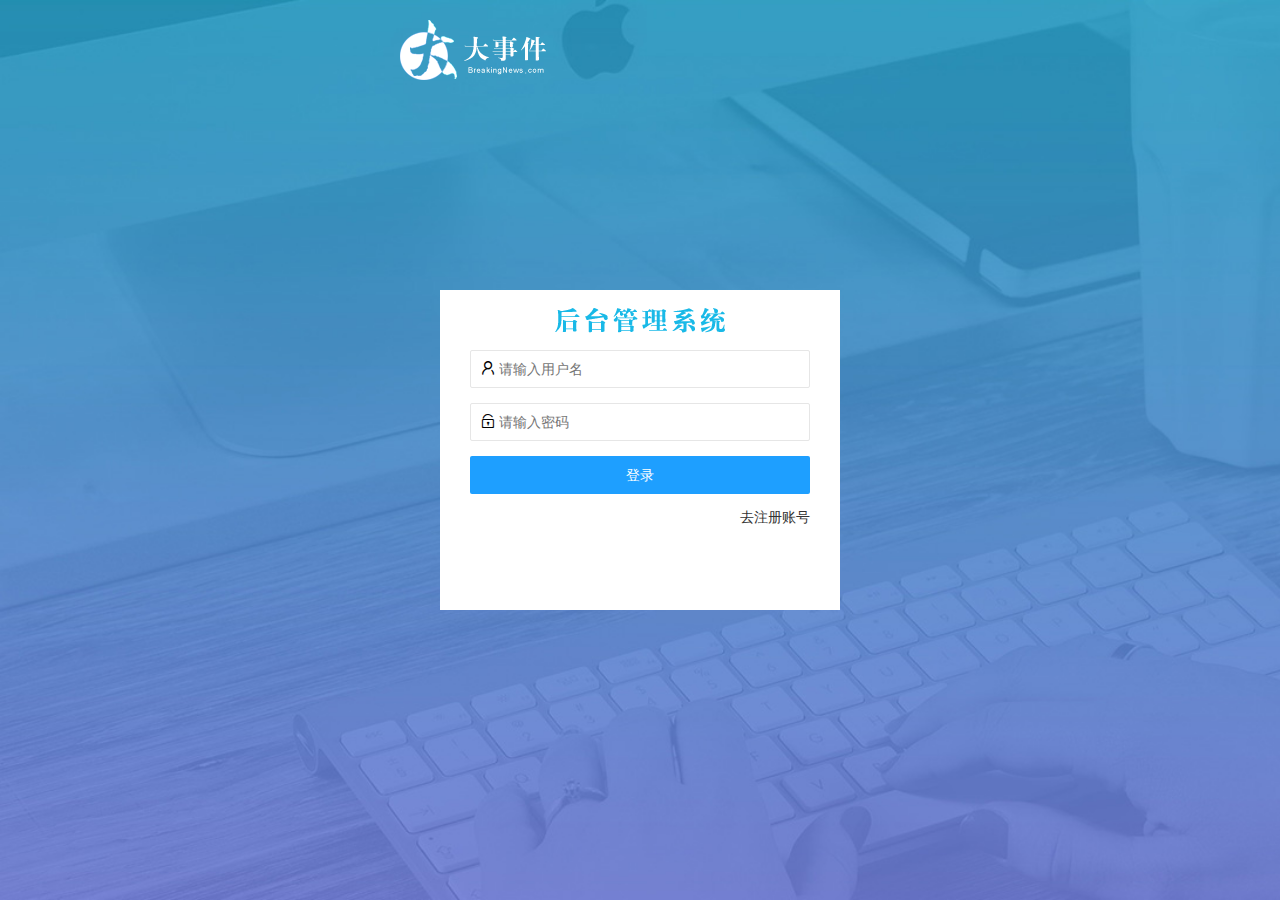
==== commit b9cc71b1: "完成代码合并" ====
--- a/index.html
+++ b/index.html
@@ -41,73 +41,45 @@
     <div class="layui-side layui-bg-black">
       <div class="layui-side-scroll">
         <!-- 左侧导航区域（可配合layui已有的垂直导航） -->
-        <<<<<<< HEAD <ul class="layui-nav layui-nav-tree" lay-filter="test">
-          <li class="layui-nav-item layui-nav-itemed">
-            <a class="" href="javascript:;">所有商品</a>
+        <ul class="layui-nav layui-nav-tree" lay-filter="test" lay-shrink='all'>
+          <li class="layui-nav-item layui-this"><a href="javascript:;"><i
+                class="layui-icon layui-icon-home  icon-margin"></i>首页</a></li>
+          <li class="layui-nav-item">
+            <a class="" href="javascript:;"><i class="layui-icon layui-icon-list icon-margin"></i>文章管理</a>
             <dl class="layui-nav-child">
-              <dd><a href="javascript:;">列表一</a></dd>
-              <dd><a href="javascript:;">列表二</a></dd>
-              <dd><a href="javascript:;">列表三</a></dd>
-              <dd><a href="">超链接</a></dd>
+              <dd><a href="javascript:;">文章类别</a></dd>
+              <dd><a href="javascript:;">文章列表</a></dd>
+              <dd><a href="javascript:;">发表文章</a></dd>
             </dl>
           </li>
           <li class="layui-nav-item">
-            <a href="javascript:;">解决方案</a>
+            <a href="javascript:;"><i class="layui-icon layui-icon-username icon-margin"></i>个人中心</a>
             <dl class="layui-nav-child">
-              <dd><a href="javascript:;">列表一</a></dd>
-              <dd><a href="javascript:;">列表二</a></dd>
-              <dd><a href="">超链接</a></dd>
+              <dd><a href="javascript:;">基本资料</a></dd>
+              <dd><a href="javascript:;">更换头像</a></dd>
+              <dd><a href="javascript:;">重置密码</a></dd>
             </dl>
           </li>
-          <li class="layui-nav-item"><a href="">云市场</a></li>
-          <li class="layui-nav-item"><a href="">发布商品</a></li>
-          =======
-          <ul class="layui-nav layui-nav-tree" lay-filter="test" lay-shrink='all'>
-            <li class="layui-nav-item layui-this"><a href="javascript:;"><i
-                  class="layui-icon layui-icon-home  icon-margin"></i>首页</a></li>
-            <li class="layui-nav-item">
-              <a class="" href="javascript:;"><i class="layui-icon layui-icon-list icon-margin"></i>文章管理</a>
-              <dl class="layui-nav-child">
-                <dd><a href="javascript:;">文章类别</a></dd>
-                <dd><a href="javascript:;">文章列表</a></dd>
-                <dd><a href="javascript:;">发表文章</a></dd>
-              </dl>
-            </li>
-            <li class="layui-nav-item">
-              <a href="javascript:;"><i class="layui-icon layui-icon-username icon-margin"></i>个人中心</a>
-              <dl class="layui-nav-child">
-                <dd><a href="javascript:;">基本资料</a></dd>
-                <dd><a href="javascript:;">更换头像</a></dd>
-                <dd><a href="javascript:;">重置密码</a></dd>
-              </dl>
-            </li>
-            >>>>>>> index
-          </ul>
+        </ul>
       </div>
     </div>
 
     <div class="layui-body">
       <!-- 内容主体区域 -->
-      <<<<<<< HEAD <div style="padding: 15px;">内容主体区域
+      <iframe src="/home/dashboard.html" name="fm"></iframe>
     </div>
-    =======
-    <iframe src="/home/dashboard.html" name="fm"></iframe>
-    >>>>>>> index
-  </div>
 
-  <div class="layui-footer">
-    <!-- 底部固定区域 -->
-    <<<<<<< HEAD © layui.com - 底部固定区域 </div> </div>=======© www.itheima.com - 黑马程序员 </div> </div> <script
-      src="/assets/lib/layui/layui.all.js">
+    <div class="layui-footer">
+      <!-- 底部固定区域 -->
+      <div>© www.itheima.com - 黑马程序员 </div>
+      <script src="/assets/lib/layui/layui.all.js">
       </script>
       <script>
         //JavaScript代码区域
         layui.use('element', function () {
           var element = layui.element;
-
         });
       </script>
-      >>>>>>> index
 </body>
 
 </html>